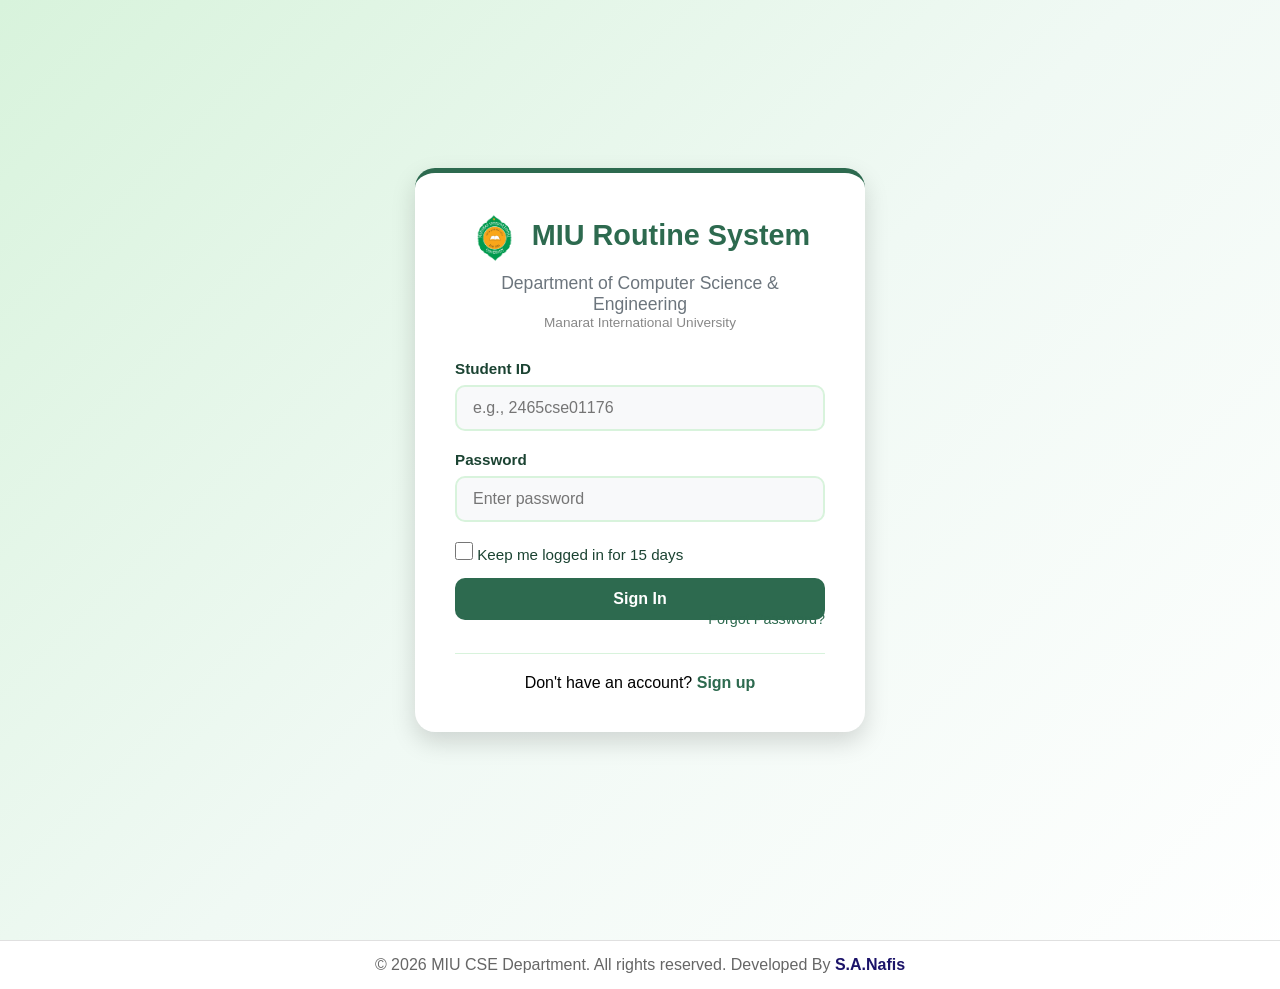
==== dashboard.html @ ca13062a "updating" ====
<!DOCTYPE html>
<html lang="en">
<head>
    <meta charset="UTF-8">
    <meta name="viewport" content="width=device-width, initial-scale=1.0">
    <title>Dashboard - MIU Routine System</title>
    <link rel="icon" type="image/png" href="images/manarat.png">
    <link rel="stylesheet" href="css/style.css">
</head>
<body>
    <nav class="navbar">
        <div class="nav-container">
            <div class="nav-brand">
                <img src="images/manarat.png" alt="Manarat" class="section-icon-sm"> 
                MIU CSE Routine System
            </div>
            <div class="nav-user">
                <span id="userInfo">Loading...</span>
                <button onclick="logout()" class="btn btn-outline">Sign Out</button>
            </div>
        </div>
    </nav>

    <div class="dashboard-container">
        <div class="search-section">
            <div class="date-navigator">
                <button onclick="changeDay(-1)" class="btn btn-outline">◀ Yesterday</button>
                <h2 id="currentDay">Today</h2>
                <button onclick="changeDay(1)" class="btn btn-outline">Tomorrow ▶</button>
            </div>
            
            <div class="filter-section">
                <h3 style="margin-bottom:15px;color:#2d6a4f;">🔍 Filter Class Schedule</h3>
                <div class="search-boxes">
                    <div class="search-box">
                        <label>Select Batch</label>
                        <select id="searchBatch" onchange="onFilterChange()">
                            <option value="">My Batch</option>
                        </select>
                    </div>
                    <div class="search-box">
                        <label>Select Room</label>
                        <select id="searchRoom" onchange="onFilterChange()">
                            <option value="">All Rooms</option>
                        </select>
                    </div>
                    <div class="search-box">
                        <label>Select Teacher</label>
                        <select id="searchTeacher" onchange="onFilterChange()">
                            <option value="">All Teachers</option>
                        </select>
                    </div>
                    <button onclick="resetFilter()" class="btn btn-outline">↺ Reset Filters</button>
                </div>
            </div>
        </div>

        <div class="routine-display">
            <div class="routine-header">
                <h3>📚 Class Schedule - <span id="displayDay"></span></h3>
                <span id="batchInfo">Your Batch</span>
            </div>
            <div id="routineTable" class="routine-table">
                <div class="loading">
                    <div class="spinner"></div>
                    <p>Loading routine data...</p>
                </div>
            </div>
        </div>
    </div>

    <footer class="footer">
        <p>&copy; 2026 MIU CSE Department. All rights reserved. Developed By <a href="https://nafissiddiky2.github.io/Portfolio/">S.A.Nafis</a></p>
    </footer>

    <script>
        const SHEET_CSV_URL = 'https://docs.google.com/spreadsheets/d/1pH0ZzPfwNNvvFpDR8N7eDtqeXKd1KcDKNRz4ca42T9U/export?format=csv&gid=350123385';
        
        const teacherNames = {
            'DMR': 'Prof. Dr. Mizanur Rahman', 'DRA': 'Prof. Dr. Ramit Azad',
            'MRI': 'Mohammad Rafiqul Islam', 'TA': 'Tanvir Ahmed',
            'ZH': 'Zahurul Haque', 'SSM': 'Shreshtha Sayantika Maitra',
            'JF': 'Jannatul Ferdaous', 'NET': 'Noor Easrib Tiba',
            'SA': 'Soaib Abdullah', 'HR': 'Hasibul Rupok',
            'MH': 'Maoyejatun Hasana', 'MMU': 'Mohammad Monzu Uddin',
            'DAKA': 'Dr. Mohammad Abul Kalam Azad', 'DSS': 'Dr. Sabiha Sultana',
            'MT': 'Md. Toha', 'AAA': 'Ahmad Abdullah Arman',
            'BT': 'Bushra Tasnim', 'DMMS': 'Dr. Mohammad Mohiuddin Sarker',
            'SH': 'Md Shakil Hossain', 'ZI': 'Md. Zahidul Islam',
            'MMM': 'Mohammed Mohaimen', 'JH': 'Jayed Hasan Rakib',
            'MAS': 'MD. Adam Shafiullah', 'TK': 'Tahsin Kabir',
            'DHR': 'Dr. Hafizur Rahman', 'MAI': 'Muhammad Asadul Islam',
            'LJ': 'Ms. Liza Jourder'
        };

        let currentDate = new Date();
        let currentBatch = '';
        let allRoutines = [];
        const days = ['Sunday', 'Monday', 'Tuesday', 'Wednesday', 'Thursday', 'Friday', 'Saturday'];

        function checkAuth() {
            const user = localStorage.getItem('miu_user');
            if (!user) {
                window.location.href = 'login.html';
                return null;
            }
            return JSON.parse(user);
        }

        // Simple time format: adds AM or PM based on start hour
        function formatTime(timeStr) {
    // Split "9:00-10:00" into parts
    const parts = timeStr.split('-');
    
    // Get the start hour from the first part
    const startPart = parts[0].trim();
    const startHour = parseInt(startPart.split(':')[0]);
    
    // Simple rule: 9,10,11 = AM | 12,1,2,3,4 = PM
    const ampm = (startHour >= 9 && startHour <= 11) ? 'AM' : 'PM';
    
    return timeStr + ' ' + ampm;
}

        function parseCSV(csv) {
            const lines = csv.split('\n');
            const routines = [];
            const dayMap = {
                'sat': 'Saturday', 'sun': 'Sunday', 'mon': 'Monday',
                'tue': 'Tuesday', 'wed': 'Wednesday', 'thu': 'Thursday', 'fri': 'Friday'
            };
            const timeSlots = [];
            let currentDay = '';

            for (let i = 0; i < lines.length; i++) {
                const line = lines[i].trim();
                if (!line) continue;
                
                const cells = [];
                let current = '', inQuotes = false;
                for (let j = 0; j < line.length; j++) {
                    if (line[j] === '"') inQuotes = !inQuotes;
                    else if (line[j] === ',' && !inQuotes) { cells.push(current.trim()); current = ''; }
                    else current += line[j];
                }
                cells.push(current.trim());
                
                const first = cells[0].toLowerCase().trim();
                if (first === 'abbreviation') break;
                if (first.startsWith('..........') || first.includes('jannatul')) break;
                
                if (cells[0] === 'Day' && cells[1] === 'Room') {
                    for (let k = 2; k < cells.length; k++) {
                        if (cells[k] && cells[k].includes(':')) timeSlots.push(cells[k]);
                    }
                    continue;
                }
                
                if (first.includes('manarat') || first.includes('class routine') || first.includes('updated on')) continue;
                if (dayMap[first]) { currentDay = dayMap[first]; continue; }
                
                if (currentDay && cells.length >= 3 && cells[1] && timeSlots.length > 0) {
                    const room = cells[1];
                    for (let j = 2; j < cells.length && j-2 < timeSlots.length; j++) {
                        const data = cells[j]?.trim();
                        if (!data || data === '') continue;
                        
                        let clean = data.replace(/^\(/, '').replace(/\)$/, '');
                        const parts = clean.split('/');
                        if (parts.length < 2) continue;
                        
                        let batchPart = parts[0].trim();
                        let course = parts[1]?.trim() || '';
                        let teacher = parts[2]?.trim() || '';
                        
                        if (parts.length === 4) {
                            course = parts[1] + '/' + parts[2];
                            teacher = parts[3]?.trim() || '';
                        }
                        
                        const tokens = batchPart.split('+').map(t => t.trim());
                        for (const token of tokens) {
                            const match = token.match(/^(\d+)(\([FM]\))?/);
                            if (match) {
                                routines.push({
                                    day: currentDay, 
                                    time: timeSlots[j-2],
                                    batch: match[1], 
                                    batchDisplay: match[1] + (match[2] || ''),
                                    section: match[2] || '', 
                                    course, 
                                    room, 
                                    teacher
                                });
                            }
                        }
                    }
                }
            }
            return routines;
        }

        async function fetchRoutineData() {
            try {
                const response = await fetch(SHEET_CSV_URL);
                const csv = await response.text();
                allRoutines = parseCSV(csv);
                console.log('Loaded', allRoutines.length, 'routines');
                populateDropdowns();
                loadRoutine();
            } catch (err) {
                console.error('Error fetching data:', err);
            }
        }

        function populateDropdowns() {
            const batches = [...new Set(allRoutines.map(r => r.batchDisplay))].sort();
            const rooms = [...new Set(allRoutines.map(r => r.room))].filter(Boolean).sort();
            const teachers = [...new Set(allRoutines.map(r => r.teacher))].filter(Boolean).sort();
            
            const batchSelect = document.getElementById('searchBatch');
            batches.forEach(b => batchSelect.innerHTML += `<option value="${b}"> Batch ${b}</option>`);
            
            const roomSelect = document.getElementById('searchRoom');
            rooms.forEach(r => roomSelect.innerHTML += `<option value="${r}"> ${r}</option>`);
            
            const teacherSelect = document.getElementById('searchTeacher');
            teachers.forEach(t => {
                teacherSelect.innerHTML += `<option value="${t}"> ${t} - ${teacherNames[t] || t}</option>`;
            });
        }

        function onFilterChange() {
            const b = document.getElementById('searchBatch').value;
            const r = document.getElementById('searchRoom').value;
            const t = document.getElementById('searchTeacher').value;
            if (b) { document.getElementById('searchRoom').value = ''; document.getElementById('searchTeacher').value = ''; }
            if (r) { document.getElementById('searchBatch').value = ''; document.getElementById('searchTeacher').value = ''; }
            if (t) { document.getElementById('searchBatch').value = ''; document.getElementById('searchRoom').value = ''; }
            loadRoutine();
        }

        function loadRoutine() {
            const day = days[currentDate.getDay()];
            const selectedBatch = document.getElementById('searchBatch').value;
            const selectedRoom = document.getElementById('searchRoom').value;
            const selectedTeacher = document.getElementById('searchTeacher').value;
            
            const batchInfo = document.getElementById('batchInfo');
            if (selectedTeacher) {
                batchInfo.textContent = '👨‍🏫 Teacher: ' + selectedTeacher;
            } else if (selectedRoom) {
                batchInfo.textContent = '🏫 Room: ' + selectedRoom;
            } else if (selectedBatch) {
                batchInfo.textContent = '📚 Batch: ' + selectedBatch;
            } else {
                batchInfo.textContent = '📚 Your Batch: ' + currentBatch;
            }
            
            let data = allRoutines.filter(r => r.day === day);
            
            if (selectedBatch) data = data.filter(r => r.batchDisplay === selectedBatch);
            else if (selectedRoom) data = data.filter(r => r.room === selectedRoom);
            else if (selectedTeacher) data = data.filter(r => r.teacher === selectedTeacher);
            else data = data.filter(r => String(r.batch) === String(currentBatch));
            
            displayRoutine(data, day);
        }

        function displayRoutine(routines, day) {
            const table = document.getElementById('routineTable');
            if (!routines.length) {
                table.innerHTML = `<div class="no-data"><p style="font-size:3em;">📚</p><p><strong>No classes for ${day}</strong></p></div>`;
                return;
            }
            
            const grouped = {};
            routines.forEach(r => {
                if (!grouped[r.time]) grouped[r.time] = [];
                grouped[r.time].push(r);
            });
            
            let html = '<table><thead><tr><th>⏰ Time</th><th>📖 Course</th><th>👥 Batch</th><th>🏫 Room</th><th>👨‍🏫 Teacher</th></tr></thead><tbody>';
            
            Object.keys(grouped).sort().forEach(time => {
                const displayTime = formatTime(time);
                grouped[time].forEach((r, i) => {
                    html += `<tr>${i === 0 ? `<td rowspan="${grouped[time].length}" class="time-cell">${displayTime}</td>` : ''}
                        <td><strong>${r.course}</strong></td>
                        <td><span class="batch-badge">Batch ${r.batchDisplay}</span></td>
                        <td>${r.room ? `<span class="room-badge">${r.room}</span>` : 'TBA'}</td>
                        <td>${r.teacher ? `<span class="teacher-badge">${r.teacher}</span>` : 'TBA'}</td></tr>`;
                });
            });
            
            html += '</tbody></table>';
            table.innerHTML = html;
        }

        function changeDay(offset) {
            currentDate.setDate(currentDate.getDate() + offset);
            updateDateDisplay();
            loadRoutine();
        }

        function resetFilter() {
            document.getElementById('searchBatch').value = '';
            document.getElementById('searchRoom').value = '';
            document.getElementById('searchTeacher').value = '';
            currentDate = new Date();
            updateDateDisplay();
            loadRoutine();
        }

        function updateDateDisplay() {
            document.getElementById('currentDay').textContent = currentDate.toLocaleDateString('en-US', { weekday: 'long', year: 'numeric', month: 'long', day: 'numeric' });
            document.getElementById('displayDay').textContent = days[currentDate.getDay()];
        }

        function logout() {
            localStorage.removeItem('miu_user');
            window.location.href = 'login.html';
        }

        // Init
        const user = checkAuth();
        if (user) {
            currentBatch = user.batch;
            document.getElementById('userInfo').textContent = '🎓 Batch: ' + currentBatch + ' | ID: ' + user.student_id;
            document.getElementById('batchInfo').textContent = '📚 Your Batch: ' + currentBatch;
            updateDateDisplay();
            fetchRoutineData();
        }
    </script>
</body>
</html>
---- css/style.css ----
:root {
    --primary-green: #2d6a4f;
    --light-green: #52b788;
    --pale-green: #d8f3dc;
    --yellow: #ffd166;
    --light-yellow: #fff3cd;
    --white: #ffffff;
    --dark: #1b4332;
    --gray: #6c757d;
    --light-gray: #f8f9fa;
    --danger: #dc3545;
    --shadow: 0 4px 6px rgba(0, 0, 0, 0.1);
    --shadow-lg: 0 10px 25px rgba(0, 0, 0, 0.15);
}

* {
    margin: 0;
    padding: 0;
    box-sizing: border-box;
}

body {
    font-family: 'Segoe UI', Tahoma, Geneva, Verdana, sans-serif;
    background: linear-gradient(135deg, var(--pale-green) 0%, #f0f9f4 50%, var(--white) 100%);
    min-height: 100vh;
}

.container {
    display: flex;
    justify-content: center;
    align-items: center;
    min-height: 100vh;
    padding: 20px;
}

.auth-card {
    background: var(--white);
    border-radius: 20px;
    padding: 40px;
    width: 100%;
    max-width: 450px;
    box-shadow: var(--shadow-lg);
    border-top: 5px solid var(--primary-green);
    animation: slideUp 0.5s ease;
}

@keyframes slideUp {
    from { opacity: 0; transform: translateY(30px); }
    to { opacity: 1; transform: translateY(0); }
}

.logo {
    text-align: center;
    margin-bottom: 30px;
}

.logo h1 {
    color: var(--primary-green);
    font-size: 2em;
    margin-bottom: 5px;
}

.logo p {
    color: var(--gray);
    font-size: 1.1em;
}

.form-group {
    margin-bottom: 20px;
}

.form-group label {
    display: block;
    margin-bottom: 8px;
    color: var(--dark);
    font-weight: 600;
    font-size: 0.95em;
}

.form-group input[type="text"],
.form-group input[type="email"],
.form-group input[type="tel"],
.form-group input[type="password"] {
    width: 100%;
    padding: 12px 16px;
    border: 2px solid var(--pale-green);
    border-radius: 10px;
    font-size: 1em;
    transition: all 0.3s ease;
    background: var(--light-gray);
}

.form-group input:focus {
    outline: none;
    border-color: var(--primary-green);
    background: var(--white);
    box-shadow: 0 0 0 3px rgba(45, 106, 79, 0.1);
}

.checkbox-group { margin: 15px 0; }

.checkbox-label {
    display: flex;
    align-items: center;
    gap: 10px;
    cursor: pointer;
    font-weight: normal !important;
    color: var(--dark);
}

.checkbox-label input[type="checkbox"] {
    width: 18px;
    height: 18px;
    accent-color: var(--primary-green);
}

.btn {
    padding: 12px 24px;
    border: none;
    border-radius: 10px;
    font-size: 1em;
    font-weight: 600;
    cursor: pointer;
    transition: all 0.3s ease;
    display: inline-flex;
    align-items: center;
    justify-content: center;
    gap: 8px;
}

.btn-primary {
    background: var(--primary-green);
    color: var(--white);
    width: 100%;
}

.btn-primary:hover {
    background: var(--dark);
    transform: translateY(-2px);
    box-shadow: var(--shadow);
}

.btn-outline {
    background: transparent;
    color: var(--primary-green);
    border: 2px solid var(--primary-green);
}

.btn-outline:hover {
    background: var(--primary-green);
    color: var(--white);
}

.btn-small {
    padding: 6px 12px;
    border: none;
    border-radius: 5px;
    font-size: 0.85em;
    cursor: pointer;
    background: var(--primary-green);
    color: white;
}

.btn-outline-small {
    background: transparent;
    color: var(--primary-green);
    border: 1px solid var(--primary-green);
}

.auth-footer {
    text-align: center;
    margin-top: 25px;
    padding-top: 20px;
    border-top: 1px solid var(--pale-green);
}

.auth-footer a {
    color: var(--primary-green);
    text-decoration: none;
    font-weight: 600;
}

.error-message {
    background: #f8d7da;
    color: #721c24;
    padding: 12px;
    border-radius: 8px;
    margin-top: 15px;
    display: none;
    border-left: 4px solid var(--danger);
}

.error-message.show { display: block; }

/* Navigation */
.navbar {
    background: var(--white);
    box-shadow: var(--shadow);
    padding: 15px 0;
    position: sticky;
    top: 0;
    z-index: 1000;
}

.nav-container {
    max-width: 1400px;
    margin: 0 auto;
    padding: 0 20px;
    display: flex;
    justify-content: space-between;
    align-items: center;
}

.nav-brand {
    display: flex;
    align-items: center;
    gap: 10px;
    font-size: 1.3em;
    font-weight: 700;
    color: #2d6a4f;
}

.nav-brand img {
    width: 35px;
    height: 35px;
    object-fit: contain;
}

.nav-user {
    display: flex;
    align-items: center;
    gap: 20px;
}

.nav-user span {
    color: var(--dark);
    font-weight: 500;
    background: var(--light-yellow);
    padding: 8px 16px;
    border-radius: 20px;
}

/* Dashboard */
.dashboard-container {
    max-width: 1400px;
    margin: 30px auto;
    padding: 0 20px;
}

.search-section {
    background: var(--white);
    border-radius: 20px;
    padding: 30px;
    margin-bottom: 30px;
    box-shadow: var(--shadow);
    border-left: 5px solid var(--yellow);
}

.date-navigator {
    display: flex;
    align-items: center;
    justify-content: center;
    gap: 30px;
    margin-bottom: 30px;
    flex-wrap: wrap;
}

.date-navigator h2 {
    color: var(--dark);
    font-size: 1.8em;
    min-width: 300px;
    text-align: center;
}

.search-boxes {
    display: grid;
    grid-template-columns: repeat(auto-fit, minmax(220px, 1fr));
    gap: 15px;
    align-items: start;
}

.search-box label {
    color: var(--dark);
    font-weight: 600;
    margin-bottom: 8px;
    font-size: 0.9em;
    display: block;
}

/* Multi-Select Dropdown */
.multi-select-container {
    position: relative;
}

.multi-select-display {
    padding: 10px 15px;
    border: 2px solid var(--pale-green);
    border-radius: 8px;
    background: white;
    cursor: pointer;
    display: flex;
    justify-content: space-between;
    align-items: center;
    min-height: 42px;
    transition: all 0.3s ease;
}

.multi-select-display:hover {
    border-color: var(--light-green);
}

.multi-select-display .arrow {
    font-size: 0.8em;
    color: var(--gray);
}

.multi-select-dropdown {
    display: none;
    position: absolute;
    top: 100%;
    left: 0;
    right: 0;
    background: white;
    border: 2px solid var(--pale-green);
    border-radius: 8px;
    margin-top: 5px;
    z-index: 999;
    box-shadow: var(--shadow-lg);
    max-height: 300px;
    overflow: hidden;
}

.multi-select-dropdown.show {
    display: block;
}

.dropdown-search {
    width: 100%;
    padding: 10px;
    border: none;
    border-bottom: 2px solid var(--pale-green);
    font-size: 0.9em;
    outline: none;
}

.dropdown-options {
    max-height: 200px;
    overflow-y: auto;
    padding: 5px 0;
}

.dropdown-option {
    display: flex;
    align-items: center;
    gap: 10px;
    padding: 8px 15px;
    cursor: pointer;
    transition: background 0.2s;
}

.dropdown-option:hover {
    background: var(--pale-green);
}

.dropdown-option input[type="checkbox"] {
    width: 16px;
    height: 16px;
    accent-color: var(--primary-green);
}

.dropdown-option span {
    font-size: 0.9em;
    color: var(--dark);
}

.dropdown-actions {
    display: flex;
    gap: 5px;
    padding: 10px;
    border-top: 1px solid var(--pale-green);
    background: var(--light-gray);
}

/* Routine Display */
.routine-display {
    background: var(--white);
    border-radius: 20px;
    padding: 30px;
    box-shadow: var(--shadow);
}

.routine-header {
    display: flex;
    justify-content: space-between;
    align-items: center;
    margin-bottom: 25px;
    padding-bottom: 15px;
    border-bottom: 3px solid var(--light-green);
    flex-wrap: wrap;
    gap: 15px;
}

.routine-header h3 {
    color: var(--primary-green);
    font-size: 1.5em;
}

#batchInfo {
    background: var(--light-yellow);
    color: var(--dark);
    padding: 8px 16px;
    border-radius: 20px;
    font-weight: 600;
    border: 2px solid var(--yellow);
}

.routine-table { overflow-x: auto; }

.routine-table table {
    width: 100%;
    border-collapse: collapse;
}

.routine-table th {
    background: var(--primary-green);
    color: var(--white);
    padding: 15px;
    text-align: left;
    font-weight: 600;
}

.routine-table td {
    padding: 12px 15px;
    border-bottom: 1px solid var(--pale-green);
}

.routine-table tr:hover { background: var(--light-yellow); }
.routine-table tr:nth-child(even) { background: var(--light-gray); }
.routine-table tr:nth-child(even):hover { background: var(--light-yellow); }

.time-cell {
    font-weight: 600;
    background: var(--pale-green) !important;
    color: var(--primary-green);
}

.no-data {
    text-align: center;
    padding: 50px;
    color: var(--gray);
    font-size: 1.2em;
}

.loading {
    text-align: center;
    padding: 50px;
    color: var(--gray);
}

.spinner {
    border: 4px solid var(--pale-green);
    border-top: 4px solid var(--primary-green);
    border-radius: 50%;
    width: 40px;
    height: 40px;
    animation: spin 1s linear infinite;
    margin: 0 auto 15px;
}

@keyframes spin {
    0% { transform: rotate(0deg); }
    100% { transform: rotate(360deg); }
}

.batch-badge {
    display: inline-block;
    background: var(--primary-green);
    color: var(--white);
    padding: 4px 12px;
    border-radius: 15px;
    font-size: 0.85em;
    font-weight: 600;
}

.room-badge {
    display: inline-block;
    background: var(--yellow);
    color: var(--dark);
    padding: 4px 12px;
    border-radius: 15px;
    font-size: 0.85em;
    font-weight: 600;
}

.teacher-badge {
    display: inline-block;
    background: var(--light-green);
    color: var(--white);
    padding: 4px 12px;
    border-radius: 15px;
    font-size: 0.85em;
    font-weight: 600;
}

/* Responsive */
@media (max-width: 768px) {
    .auth-card { padding: 25px; }
    .search-boxes { grid-template-columns: 1fr; }
    .date-navigator { flex-direction: column; gap: 15px; }
    .date-navigator h2 { min-width: auto; font-size: 1.4em; }
    .nav-container { flex-direction: column; gap: 10px; }
    .nav-user { flex-direction: column; }
    .routine-header { flex-direction: column; text-align: center; }
    .routine-table { font-size: 0.9em; }
}

/* Simple Select Dropdown Styles */
select {
    width: 100%;
    padding: 12px 16px;
    border: 2px solid #d8f3dc;
    border-radius: 10px;
    font-size: 1em;
    background: #ffffff;
    color: #1b4332;
    cursor: pointer;
    transition: all 0.3s ease;
    appearance: none;
    -webkit-appearance: none;
    -moz-appearance: none;
    background-image: url("data:image/svg+xml;charset=UTF-8,%3csvg xmlns='http://www.w3.org/2000/svg' viewBox='0 0 24 24' fill='none' stroke='%232d6a4f' stroke-width='2' stroke-linecap='round' stroke-linejoin='round'%3e%3cpolyline points='6 9 12 15 18 9'%3e%3c/polyline%3e%3c/svg%3e");
    background-repeat: no-repeat;
    background-position: right 12px center;
    background-size: 16px;
    padding-right: 40px;
}

select:focus {
    outline: none;
    border-color: #ffd166;
    box-shadow: 0 0 0 3px rgba(255, 209, 102, 0.2);
}

select:hover {
    border-color: #52b788;
}

select option {
    padding: 10px;
    background: white;
    color: #1b4332;
}

.time-cell {
    font-weight: 600;
    background: #d8f3dc !important;
    color: #2d6a4f;
    text-align: center;
}


/* Simple Footer */
.footer {
    background: #ffffff;
    text-align: center;
    padding: 15px 20px;
    margin-top: 40px;
    border-top: 1px solid #e0e0e0;
}

.footer p {
    margin: 0;
    font-size: 1.00em;
    color: #666666;
}

.footer a,
.footer a:link,
.footer a:visited {
    color: #1b1369;
    text-decoration: none;
    font-weight: 600;
}

.footer a:hover {
    color: #52b788;
    text-decoration: underline;
}
/* Default section icon */
.section-icon {
    width: 40px;
    height: 40px;
    object-fit: contain;
    flex-shrink: 0;
}

/* Icon sizes */
.section-icon-sm { width: 30px; height: 30px; object-fit: contain; flex-shrink: 0; }
.section-icon-md { width: 40px; height: 40px; object-fit: contain; flex-shrink: 0; }
.section-icon-lg { width: 50px; height: 50px; object-fit: contain; flex-shrink: 0; }

/* Optional: Add hover effect */
.section-icon:hover {
    transform: scale(1.1);
    transition: transform 0.3s ease;
}

/* Navbar icon */
.nav-icon {
    width: 35px;
    height: 35px;
    object-fit: contain;
    vertical-align: middle;
    margin-right: 8px;
}

/* Favicon for browser tab */
link[rel="icon"] {
    /* This is handled in HTML */
}

/* Navbar brand alignment */
.nav-brand {
    display: flex;
    align-items: center;
    gap: 10px;
    font-size: 1.3em;
    font-weight: 700;
    color: #2d6a4f;
}

.nav-brand img {
    width: 35px;
    height: 35px;
    object-fit: contain;
}

.nav-brand img {
    width: 35px;
    height: 35px;
    object-fit: contain;
    vertical-align: middle;
}

/* Auth page logo */
.auth-logo {
    display: flex;
    align-items: center;
    justify-content: center;
    gap: 12px;
    margin-bottom: 10px;
}

.auth-logo img {
    width: 50px;
    height: 50px;
    object-fit: contain;
}

/* Fix for logo in h1 */
.logo h1 {
    display: flex;
    align-items: center;
    justify-content: center;
    gap: 10px;
    font-size: 1.8em;
}

.logo h1 img {
    width: 45px;
    height: 45px;
    object-fit: contain;
    vertical-align: middle;
}
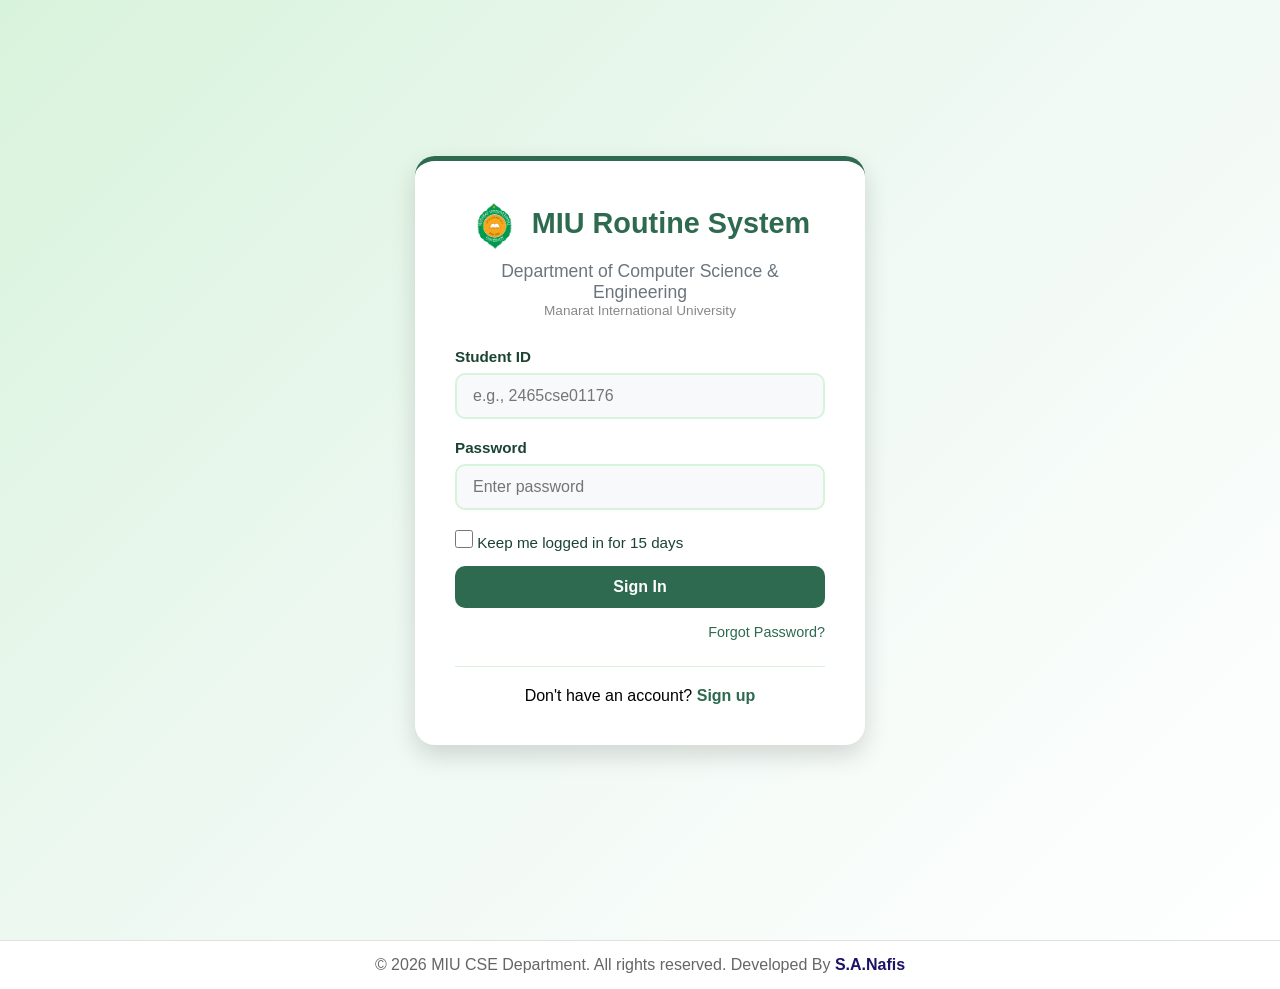
==== commit 511ae1e4: "fixing the AAA" ====
--- a/dashboard.html
+++ b/dashboard.html
@@ -10,14 +10,8 @@
 <body>
     <nav class="navbar">
         <div class="nav-container">
-            <div class="nav-brand">
-                <img src="images/manarat.png" alt="Manarat" class="section-icon-sm"> 
-                MIU CSE Routine System
-            </div>
-            <div class="nav-user">
-                <span id="userInfo">Loading...</span>
-                <button onclick="logout()" class="btn btn-outline">Sign Out</button>
-            </div>
+            <div class="nav-brand"><img src="images/manarat.png" alt="Manarat" class="section-icon-sm"> MIU CSE Routine System</div>
+            <div class="nav-user"><span id="userInfo">Loading...</span><button onclick="logout()" class="btn btn-outline">Sign Out</button></div>
         </div>
     </nav>
 
@@ -28,171 +22,70 @@
                 <h2 id="currentDay">Today</h2>
                 <button onclick="changeDay(1)" class="btn btn-outline">Tomorrow ▶</button>
             </div>
-            
             <div class="filter-section">
                 <h3 style="margin-bottom:15px;color:#2d6a4f;">🔍 Filter Class Schedule</h3>
                 <div class="search-boxes">
-                    <div class="search-box">
-                        <label>Select Batch</label>
-                        <select id="searchBatch" onchange="onFilterChange()">
-                            <option value="">My Batch</option>
-                        </select>
-                    </div>
-                    <div class="search-box">
-                        <label>Select Room</label>
-                        <select id="searchRoom" onchange="onFilterChange()">
-                            <option value="">All Rooms</option>
-                        </select>
-                    </div>
-                    <div class="search-box">
-                        <label>Select Teacher</label>
-                        <select id="searchTeacher" onchange="onFilterChange()">
-                            <option value="">All Teachers</option>
-                        </select>
-                    </div>
+                    <div class="search-box"><label>Select Batch</label><select id="searchBatch" onchange="onFilterChange()"><option value="">My Batch</option></select></div>
+                    <div class="search-box"><label>Select Room</label><select id="searchRoom" onchange="onFilterChange()"><option value="">All Rooms</option></select></div>
+                    <div class="search-box"><label>Select Teacher</label><select id="searchTeacher" onchange="onFilterChange()"><option value="">All Teachers</option></select></div>
                     <button onclick="resetFilter()" class="btn btn-outline">↺ Reset Filters</button>
                 </div>
             </div>
         </div>
 
         <div class="routine-display">
-            <div class="routine-header">
-                <h3>📚 Class Schedule - <span id="displayDay"></span></h3>
-                <span id="batchInfo">Your Batch</span>
-            </div>
-            <div id="routineTable" class="routine-table">
-                <div class="loading">
-                    <div class="spinner"></div>
-                    <p>Loading routine data...</p>
-                </div>
-            </div>
+            <div class="routine-header"><h3>📚 Class Schedule - <span id="displayDay"></span></h3><span id="batchInfo">Your Batch</span></div>
+            <div id="routineTable" class="routine-table"><div class="loading"><div class="spinner"></div><p>Loading...</p></div></div>
         </div>
     </div>
 
-    <footer class="footer">
-        <p>&copy; 2026 MIU CSE Department. All rights reserved. Developed By <a href="https://nafissiddiky2.github.io/Portfolio/">S.A.Nafis</a></p>
-    </footer>
+    <footer class="footer"><p>&copy; 2026 MIU CSE Department. All rights reserved. Developed By <a href="https://nafissiddiky2.github.io/Portfolio/">S.A.Nafis</a></p></footer>
 
     <script>
-        const SHEET_CSV_URL = 'https://docs.google.com/spreadsheets/d/1pH0ZzPfwNNvvFpDR8N7eDtqeXKd1KcDKNRz4ca42T9U/export?format=csv&gid=350123385';
-        
-        const teacherNames = {
-            'DMR': 'Prof. Dr. Mizanur Rahman', 'DRA': 'Prof. Dr. Ramit Azad',
-            'MRI': 'Mohammad Rafiqul Islam', 'TA': 'Tanvir Ahmed',
-            'ZH': 'Zahurul Haque', 'SSM': 'Shreshtha Sayantika Maitra',
-            'JF': 'Jannatul Ferdaous', 'NET': 'Noor Easrib Tiba',
-            'SA': 'Soaib Abdullah', 'HR': 'Hasibul Rupok',
-            'MH': 'Maoyejatun Hasana', 'MMU': 'Mohammad Monzu Uddin',
-            'DAKA': 'Dr. Mohammad Abul Kalam Azad', 'DSS': 'Dr. Sabiha Sultana',
-            'MT': 'Md. Toha', 'AAA': 'Ahmad Abdullah Arman',
-            'BT': 'Bushra Tasnim', 'DMMS': 'Dr. Mohammad Mohiuddin Sarker',
-            'SH': 'Md Shakil Hossain', 'ZI': 'Md. Zahidul Islam',
-            'MMM': 'Mohammed Mohaimen', 'JH': 'Jayed Hasan Rakib',
-            'MAS': 'MD. Adam Shafiullah', 'TK': 'Tahsin Kabir',
-            'DHR': 'Dr. Hafizur Rahman', 'MAI': 'Muhammad Asadul Islam',
-            'LJ': 'Ms. Liza Jourder'
-        };
+        const SHEET_CSV_URL='https://docs.google.com/spreadsheets/d/1pH0ZzPfwNNvvFpDR8N7eDtqeXKd1KcDKNRz4ca42T9U/export?format=csv&gid=350123385';
+        const teacherNames={DMR:'Prof. Dr. Mizanur Rahman',DRA:'Prof. Dr. Ramit Azad',MRI:'Mohammad Rafiqul Islam',TA:'Tanvir Ahmed',ZH:'Zahurul Haque',SSM:'Shreshtha Sayantika Maitra',JF:'Jannatul Ferdaous',NET:'Noor Easrib Tiba',SA:'Soaib Abdullah',HR:'Hasibul Rupok',MH:'Maoyejatun Hasana',MMU:'Mohammad Monzu Uddin',DAKA:'Dr. Mohammad Abul Kalam Azad',DSS:'Dr. Sabiha Sultana',MT:'Md. Toha',AAA:'Ahmad Abdullah Arman',BT:'Bushra Tasnim',DMMS:'Dr. Mohammad Mohiuddin Sarker',SH:'Md Shakil Hossain',ZI:'Md. Zahidul Islam',MMM:'Mohammed Mohaimen',JH:'Jayed Hasan Rakib',MAS:'MD. Adam Shafiullah',TK:'Tahsin Kabir',DHR:'Dr. Hafizur Rahman',MAI:'Muhammad Asadul Islam',LJ:'Ms. Liza Jourder'};
+        let currentDate=new Date(),currentBatch='',allRoutines=[];
+        const days=['Sunday','Monday','Tuesday','Wednesday','Thursday','Friday','Saturday'];
 
-        let currentDate = new Date();
-        let currentBatch = '';
-        let allRoutines = [];
-        const days = ['Sunday', 'Monday', 'Tuesday', 'Wednesday', 'Thursday', 'Friday', 'Saturday'];
+        function formatTime(t){const h=parseInt(t.split(':')[0]);return t+' '+(h>=9&&h<=11?'AM':'PM');}
 
-        function checkAuth() {
-            const user = localStorage.getItem('miu_user');
-            if (!user) {
-                window.location.href = 'login.html';
-                return null;
-            }
-            return JSON.parse(user);
-        }
-
-        // Simple time format: adds AM or PM based on start hour
-        function formatTime(timeStr) {
-    // Split "9:00-10:00" into parts
-    const parts = timeStr.split('-');
-    
-    // Get the start hour from the first part
-    const startPart = parts[0].trim();
-    const startHour = parseInt(startPart.split(':')[0]);
-    
-    // Simple rule: 9,10,11 = AM | 12,1,2,3,4 = PM
-    const ampm = (startHour >= 9 && startHour <= 11) ? 'AM' : 'PM';
-    
-    return timeStr + ' ' + ampm;
-}
-
-        function parseCSV(csv) {
-            const lines = csv.split('\n');
-            const routines = [];
-            const dayMap = {
-                'sat': 'Saturday', 'sun': 'Sunday', 'mon': 'Monday',
-                'tue': 'Tuesday', 'wed': 'Wednesday', 'thu': 'Thursday', 'fri': 'Friday'
-            };
-            const timeSlots = [];
-            let currentDay = '';
-
-            for (let i = 0; i < lines.length; i++) {
-                const line = lines[i].trim();
-                if (!line) continue;
-                
-                const cells = [];
-                let current = '', inQuotes = false;
-                for (let j = 0; j < line.length; j++) {
-                    if (line[j] === '"') inQuotes = !inQuotes;
-                    else if (line[j] === ',' && !inQuotes) { cells.push(current.trim()); current = ''; }
-                    else current += line[j];
-                }
-                cells.push(current.trim());
-                
-                const first = cells[0].toLowerCase().trim();
-                if (first === 'abbreviation') break;
-                if (first.startsWith('..........') || first.includes('jannatul')) break;
-                
-                if (cells[0] === 'Day' && cells[1] === 'Room') {
-                    for (let k = 2; k < cells.length; k++) {
-                        if (cells[k] && cells[k].includes(':')) timeSlots.push(cells[k]);
-                    }
-                    continue;
-                }
-                
-                if (first.includes('manarat') || first.includes('class routine') || first.includes('updated on')) continue;
-                if (dayMap[first]) { currentDay = dayMap[first]; continue; }
-                
-                if (currentDay && cells.length >= 3 && cells[1] && timeSlots.length > 0) {
-                    const room = cells[1];
-                    for (let j = 2; j < cells.length && j-2 < timeSlots.length; j++) {
-                        const data = cells[j]?.trim();
-                        if (!data || data === '') continue;
-                        
-                        let clean = data.replace(/^\(/, '').replace(/\)$/, '');
-                        const parts = clean.split('/');
-                        if (parts.length < 2) continue;
-                        
-                        let batchPart = parts[0].trim();
-                        let course = parts[1]?.trim() || '';
-                        let teacher = parts[2]?.trim() || '';
-                        
-                        if (parts.length === 4) {
-                            course = parts[1] + '/' + parts[2];
-                            teacher = parts[3]?.trim() || '';
-                        }
-                        
-                        const tokens = batchPart.split('+').map(t => t.trim());
-                        for (const token of tokens) {
-                            const match = token.match(/^(\d+)(\([FM]\))?/);
-                            if (match) {
-                                routines.push({
-                                    day: currentDay, 
-                                    time: timeSlots[j-2],
-                                    batch: match[1], 
-                                    batchDisplay: match[1] + (match[2] || ''),
-                                    section: match[2] || '', 
-                                    course, 
-                                    room, 
-                                    teacher
-                                });
-                            }
+        function parseCSV(csv){
+            const lines=csv.split('\n'),routines=[],dayMap={sat:'Saturday',sun:'Sunday',mon:'Monday',tue:'Tuesday',wed:'Wednesday',thu:'Thursday',fri:'Friday'},timeSlots=[];
+            let currentDay='';
+            for(let i=0;i<lines.length;i++){
+                const line=lines[i].trim();if(!line)continue;
+                const cells=[];let c='',q=false;
+                for(let j=0;j<line.length;j++){if(line[j]==='"')q=!q;else if(line[j]===','&&!q){cells.push(c.trim());c='';}else c+=line[j];}
+                cells.push(c.trim());
+                const first=cells[0].toLowerCase().trim();
+                if(first==='abbreviation')break;
+                if(first.startsWith('..........')||first.includes('jannatul'))break;
+                if(cells[0]==='Day'&&cells[1]==='Room'){for(let k=2;k<cells.length;k++){if(cells[k]&&cells[k].includes(':'))timeSlots.push(cells[k]);}continue;}
+                if(first.includes('manarat')||first.includes('class routine')||first.includes('updated on'))continue;
+                if(dayMap[first]){currentDay=dayMap[first];continue;}
+                if(currentDay&&cells.length>=3&&cells[1]&&timeSlots.length>0){
+                    const room=cells[1];
+                    for(let j=2;j<cells.length&&j-2<timeSlots.length;j++){
+                        const data=cells[j]?.trim();if(!data)continue;
+                        let clean=data;
+                        // Remove outer parentheses
+                        clean=clean.replace(/^\(/,'').replace(/\)$/,'');
+                        // FIX: Insert / between ) and course: "(65+64+63) GED3101" → "(65+64+63)/GED3101"
+                        clean=clean.replace(/\)\s+([A-Z])/g,')/$1');
+                        // Remove all parentheses
+                        clean=clean.replace(/[()]/g,'');
+                        // Split by /
+                        const parts=clean.split('/');
+                        if(parts.length<2)continue;
+                        let batchPart=parts[0].trim(),course='',teacher='';
+                        if(parts.length===2){course=parts[1].trim();}
+                        else if(parts.length===3){course=parts[1].trim();teacher=parts[2].trim();}
+                        else if(parts.length===4){course=parts[1]+'/'+parts[2];teacher=parts[3].trim();}
+                        if(!course)continue;
+                        const tokens=batchPart.split('+').map(t=>t.trim()).filter(Boolean);
+                        for(const token of tokens){
+                            const match=token.match(/^(\d+)(\([FM]\))?/);
+                            if(match)routines.push({day:currentDay,time:timeSlots[j-2],batch:match[1],batchDisplay:match[1]+(match[2]||''),section:match[2]||'',course,room,teacher});
                         }
                     }
                 }
@@ -200,137 +93,44 @@
             return routines;
         }
 
-        async function fetchRoutineData() {
-            try {
-                const response = await fetch(SHEET_CSV_URL);
-                const csv = await response.text();
-                allRoutines = parseCSV(csv);
-                console.log('Loaded', allRoutines.length, 'routines');
-                populateDropdowns();
-                loadRoutine();
-            } catch (err) {
-                console.error('Error fetching data:', err);
-            }
+        async function fetchRoutineData(){
+            try{const r=await fetch(SHEET_CSV_URL),csv=await r.text();allRoutines=parseCSV(csv);console.log('Loaded',allRoutines.length,'routines');populateDropdowns();loadRoutine();}catch(e){console.error(e);}
         }
 
-        function populateDropdowns() {
-            const batches = [...new Set(allRoutines.map(r => r.batchDisplay))].sort();
-            const rooms = [...new Set(allRoutines.map(r => r.room))].filter(Boolean).sort();
-            const teachers = [...new Set(allRoutines.map(r => r.teacher))].filter(Boolean).sort();
-            
-            const batchSelect = document.getElementById('searchBatch');
-            batches.forEach(b => batchSelect.innerHTML += `<option value="${b}"> Batch ${b}</option>`);
-            
-            const roomSelect = document.getElementById('searchRoom');
-            rooms.forEach(r => roomSelect.innerHTML += `<option value="${r}"> ${r}</option>`);
-            
-            const teacherSelect = document.getElementById('searchTeacher');
-            teachers.forEach(t => {
-                teacherSelect.innerHTML += `<option value="${t}"> ${t} - ${teacherNames[t] || t}</option>`;
-            });
+        function populateDropdowns(){
+            const batches=[...new Set(allRoutines.map(r=>r.batchDisplay))].sort(),rooms=[...new Set(allRoutines.map(r=>r.room))].filter(Boolean).sort(),teachers=[...new Set(allRoutines.map(r=>r.teacher))].filter(Boolean).sort();
+            const bs=document.getElementById('searchBatch');batches.forEach(b=>bs.innerHTML+=`<option value="${b}"> Batch ${b}</option>`);
+            const rs=document.getElementById('searchRoom');rooms.forEach(r=>rs.innerHTML+=`<option value="${r}"> ${r}</option>`);
+            const ts=document.getElementById('searchTeacher');teachers.forEach(t=>ts.innerHTML+=`<option value="${t}"> ${t} - ${teacherNames[t]||t}</option>`);
         }
 
-        function onFilterChange() {
-            const b = document.getElementById('searchBatch').value;
-            const r = document.getElementById('searchRoom').value;
-            const t = document.getElementById('searchTeacher').value;
-            if (b) { document.getElementById('searchRoom').value = ''; document.getElementById('searchTeacher').value = ''; }
-            if (r) { document.getElementById('searchBatch').value = ''; document.getElementById('searchTeacher').value = ''; }
-            if (t) { document.getElementById('searchBatch').value = ''; document.getElementById('searchRoom').value = ''; }
-            loadRoutine();
+        function onFilterChange(){const b=document.getElementById('searchBatch').value,r=document.getElementById('searchRoom').value,t=document.getElementById('searchTeacher').value;if(b){document.getElementById('searchRoom').value='';document.getElementById('searchTeacher').value='';}if(r){document.getElementById('searchBatch').value='';document.getElementById('searchTeacher').value='';}if(t){document.getElementById('searchBatch').value='';document.getElementById('searchRoom').value='';}loadRoutine();}
+
+        function loadRoutine(){
+            const day=days[currentDate.getDay()],sb=document.getElementById('searchBatch').value,sr=document.getElementById('searchRoom').value,st=document.getElementById('searchTeacher').value;
+            const bi=document.getElementById('batchInfo');if(st)bi.textContent='👨‍🏫 Teacher: '+st;else if(sr)bi.textContent='🏫 Room: '+sr;else if(sb)bi.textContent='📚 Batch: '+sb;else bi.textContent='📚 Your Batch: '+currentBatch;
+            let data=allRoutines.filter(r=>r.day===day);
+            if(sb)data=data.filter(r=>r.batchDisplay===sb);else if(sr)data=data.filter(r=>r.room===sr);else if(st)data=data.filter(r=>r.teacher===st);else data=data.filter(r=>String(r.batch)===String(currentBatch));
+            displayRoutine(data,day);
         }
 
-        function loadRoutine() {
-            const day = days[currentDate.getDay()];
-            const selectedBatch = document.getElementById('searchBatch').value;
-            const selectedRoom = document.getElementById('searchRoom').value;
-            const selectedTeacher = document.getElementById('searchTeacher').value;
-            
-            const batchInfo = document.getElementById('batchInfo');
-            if (selectedTeacher) {
-                batchInfo.textContent = '👨‍🏫 Teacher: ' + selectedTeacher;
-            } else if (selectedRoom) {
-                batchInfo.textContent = '🏫 Room: ' + selectedRoom;
-            } else if (selectedBatch) {
-                batchInfo.textContent = '📚 Batch: ' + selectedBatch;
-            } else {
-                batchInfo.textContent = '📚 Your Batch: ' + currentBatch;
-            }
-            
-            let data = allRoutines.filter(r => r.day === day);
-            
-            if (selectedBatch) data = data.filter(r => r.batchDisplay === selectedBatch);
-            else if (selectedRoom) data = data.filter(r => r.room === selectedRoom);
-            else if (selectedTeacher) data = data.filter(r => r.teacher === selectedTeacher);
-            else data = data.filter(r => String(r.batch) === String(currentBatch));
-            
-            displayRoutine(data, day);
+        function displayRoutine(routines,day){
+            const table=document.getElementById('routineTable');
+            if(!routines.length){table.innerHTML=`<div class="no-data"><p style="font-size:3em;">📚</p><p><strong>No classes for ${day}</strong></p></div>`;return;}
+            const grouped={};routines.forEach(r=>{if(!grouped[r.time])grouped[r.time]=[];grouped[r.time].push(r);});
+            let html='<table><thead><tr><th>⏰ Time</th><th>📖 Course</th><th>👥 Batch</th><th>🏫 Room</th><th>👨‍🏫 Teacher</th></tr></thead><tbody>';
+            Object.keys(grouped).sort().forEach(time=>{const dt=formatTime(time);grouped[time].forEach((r,i)=>{html+=`<tr>${i===0?`<td rowspan="${grouped[time].length}" class="time-cell">${dt}</td>`:''}<td><strong>${r.course}</strong></td><td><span class="batch-badge">Batch ${r.batchDisplay}</span></td><td>${r.room?`<span class="room-badge">${r.room}</span>`:'TBA'}</td><td>${r.teacher?`<span class="teacher-badge">${r.teacher}</span>`:'TBA'}</td></tr>`;});});
+            html+='</tbody></table>';table.innerHTML=html;
         }
 
-        function displayRoutine(routines, day) {
-            const table = document.getElementById('routineTable');
-            if (!routines.length) {
-                table.innerHTML = `<div class="no-data"><p style="font-size:3em;">📚</p><p><strong>No classes for ${day}</strong></p></div>`;
-                return;
-            }
-            
-            const grouped = {};
-            routines.forEach(r => {
-                if (!grouped[r.time]) grouped[r.time] = [];
-                grouped[r.time].push(r);
-            });
-            
-            let html = '<table><thead><tr><th>⏰ Time</th><th>📖 Course</th><th>👥 Batch</th><th>🏫 Room</th><th>👨‍🏫 Teacher</th></tr></thead><tbody>';
-            
-            Object.keys(grouped).sort().forEach(time => {
-                const displayTime = formatTime(time);
-                grouped[time].forEach((r, i) => {
-                    html += `<tr>${i === 0 ? `<td rowspan="${grouped[time].length}" class="time-cell">${displayTime}</td>` : ''}
-                        <td><strong>${r.course}</strong></td>
-                        <td><span class="batch-badge">Batch ${r.batchDisplay}</span></td>
-                        <td>${r.room ? `<span class="room-badge">${r.room}</span>` : 'TBA'}</td>
-                        <td>${r.teacher ? `<span class="teacher-badge">${r.teacher}</span>` : 'TBA'}</td></tr>`;
-                });
-            });
-            
-            html += '</tbody></table>';
-            table.innerHTML = html;
-        }
+        function changeDay(o){currentDate.setDate(currentDate.getDate()+o);updateDateDisplay();loadRoutine();}
+        function resetFilter(){document.getElementById('searchBatch').value='';document.getElementById('searchRoom').value='';document.getElementById('searchTeacher').value='';currentDate=new Date();updateDateDisplay();loadRoutine();}
+        function updateDateDisplay(){document.getElementById('currentDay').textContent=currentDate.toLocaleDateString('en-US',{weekday:'long',year:'numeric',month:'long',day:'numeric'});document.getElementById('displayDay').textContent=days[currentDate.getDay()];}
+        function logout(){localStorage.removeItem('miu_user');window.location.href='login.html';}
 
-        function changeDay(offset) {
-            currentDate.setDate(currentDate.getDate() + offset);
-            updateDateDisplay();
-            loadRoutine();
-        }
-
-        function resetFilter() {
-            document.getElementById('searchBatch').value = '';
-            document.getElementById('searchRoom').value = '';
-            document.getElementById('searchTeacher').value = '';
-            currentDate = new Date();
-            updateDateDisplay();
-            loadRoutine();
-        }
-
-        function updateDateDisplay() {
-            document.getElementById('currentDay').textContent = currentDate.toLocaleDateString('en-US', { weekday: 'long', year: 'numeric', month: 'long', day: 'numeric' });
-            document.getElementById('displayDay').textContent = days[currentDate.getDay()];
-        }
-
-        function logout() {
-            localStorage.removeItem('miu_user');
-            window.location.href = 'login.html';
-        }
-
-        // Init
-        const user = checkAuth();
-        if (user) {
-            currentBatch = user.batch;
-            document.getElementById('userInfo').textContent = '🎓 Batch: ' + currentBatch + ' | ID: ' + user.student_id;
-            document.getElementById('batchInfo').textContent = '📚 Your Batch: ' + currentBatch;
-            updateDateDisplay();
-            fetchRoutineData();
-        }
+        const ud=localStorage.getItem('miu_user');
+        if(ud){const u=JSON.parse(ud);currentBatch=u.batch;document.getElementById('userInfo').textContent='🎓 Batch: '+currentBatch+' | ID: '+u.student_id;document.getElementById('batchInfo').textContent='📚 Your Batch: '+currentBatch;updateDateDisplay();fetchRoutineData();}
+        else window.location.href='login.html';
     </script>
 </body>
 </html>
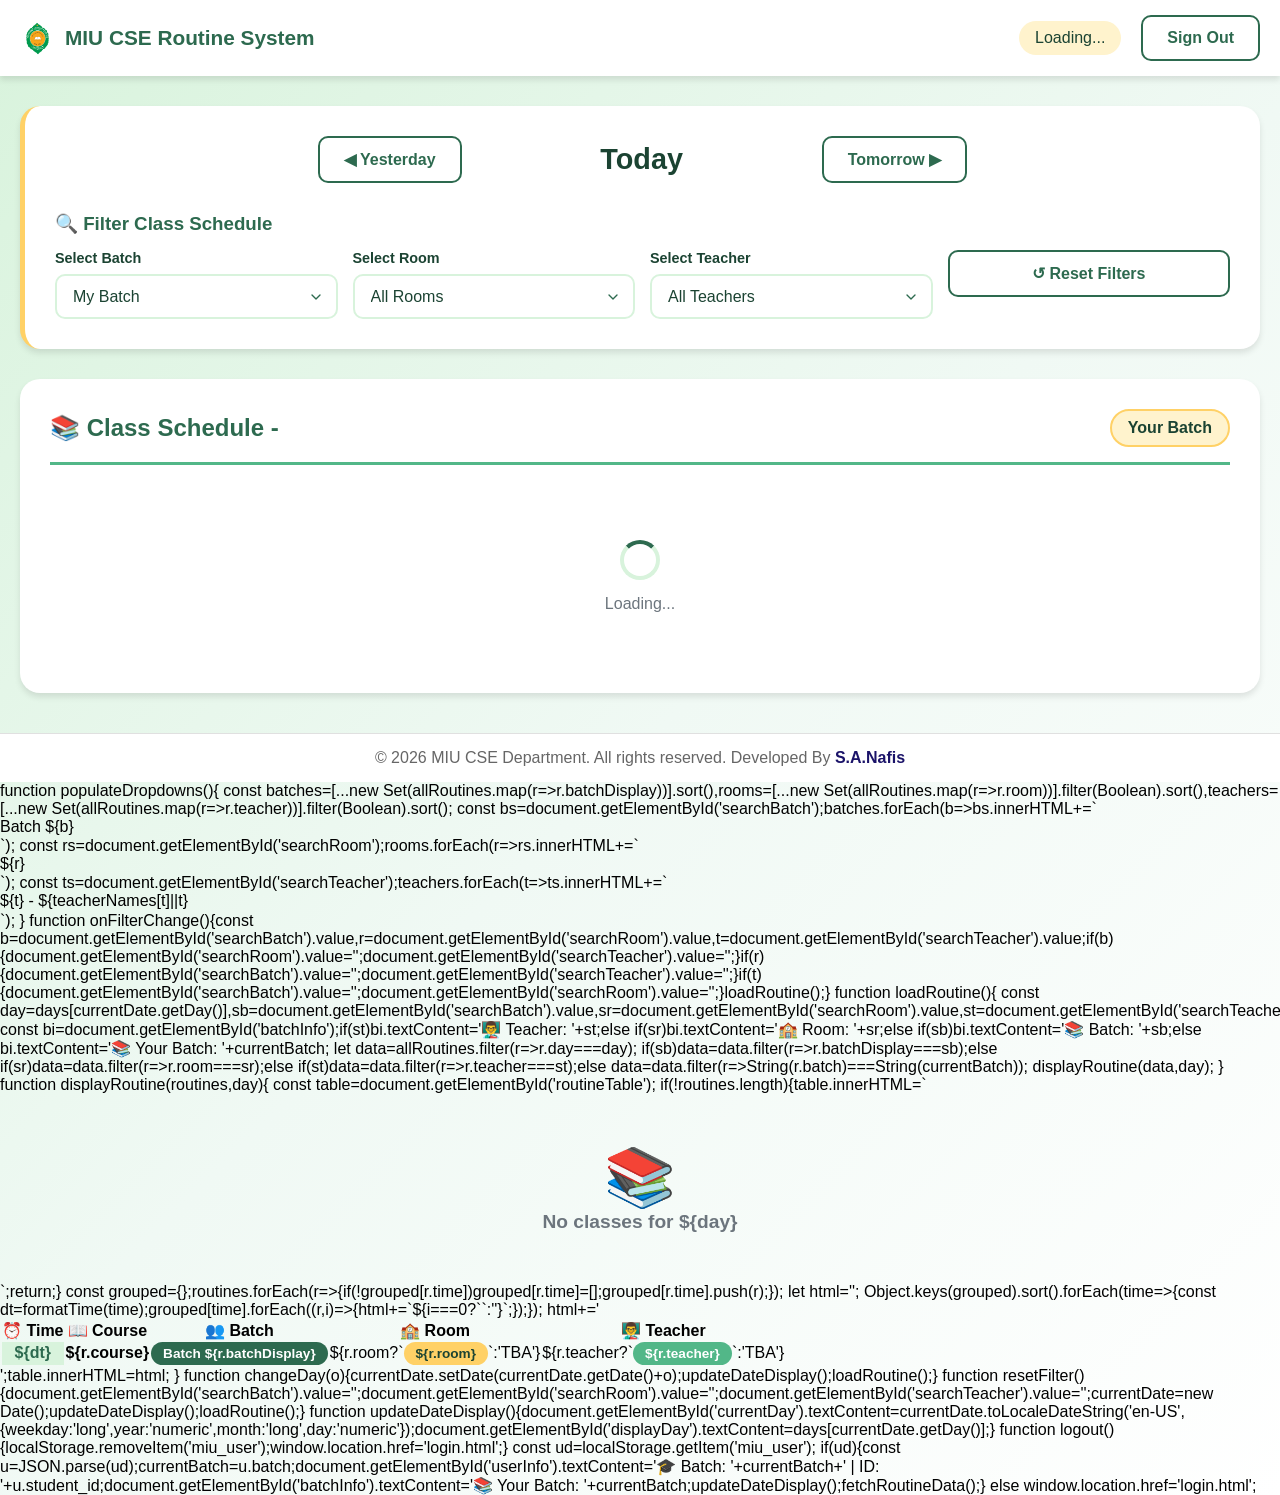
==== commit d7b17f31: "fixing the dashboard html file" ====
--- a/dashboard.html
+++ b/dashboard.html
@@ -95,6 +95,103 @@
 
         async function fetchRoutineData(){
             try{const r=await fetch(SHEET_CSV_URL),csv=await r.text();allRoutines=parseCSV(csv);console.log('Loaded',allRoutines.length,'routines');populateDropdowns();loadRoutine();}catch(e){console.error(e);}
+        }<!DOCTYPE html>
+<html lang="en">
+<head>
+    <meta charset="UTF-8">
+    <meta name="viewport" content="width=device-width, initial-scale=1.0">
+    <title>Dashboard - MIU Routine System</title>
+    <link rel="icon" type="image/png" href="images/manarat.png">
+    <link rel="stylesheet" href="css/style.css">
+</head>
+<body>
+    <nav class="navbar">
+        <div class="nav-container">
+            <div class="nav-brand"><img src="images/manarat.png" alt="Manarat" class="section-icon-sm"> MIU CSE Routine System</div>
+            <div class="nav-user"><span id="userInfo">Loading...</span><button onclick="logout()" class="btn btn-outline">Sign Out</button></div>
+        </div>
+    </nav>
+
+    <div class="dashboard-container">
+        <div class="search-section">
+            <div class="date-navigator">
+                <button onclick="changeDay(-1)" class="btn btn-outline">◀ Yesterday</button>
+                <h2 id="currentDay">Today</h2>
+                <button onclick="changeDay(1)" class="btn btn-outline">Tomorrow ▶</button>
+            </div>
+            <div class="filter-section">
+                <h3 style="margin-bottom:15px;color:#2d6a4f;">🔍 Filter Class Schedule</h3>
+                <div class="search-boxes">
+                    <div class="search-box"><label>Select Batch</label><select id="searchBatch" onchange="onFilterChange()"><option value="">My Batch</option></select></div>
+                    <div class="search-box"><label>Select Room</label><select id="searchRoom" onchange="onFilterChange()"><option value="">All Rooms</option></select></div>
+                    <div class="search-box"><label>Select Teacher</label><select id="searchTeacher" onchange="onFilterChange()"><option value="">All Teachers</option></select></div>
+                    <button onclick="resetFilter()" class="btn btn-outline">↺ Reset Filters</button>
+                </div>
+            </div>
+        </div>
+
+        <div class="routine-display">
+            <div class="routine-header"><h3>📚 Class Schedule - <span id="displayDay"></span></h3><span id="batchInfo">Your Batch</span></div>
+            <div id="routineTable" class="routine-table"><div class="loading"><div class="spinner"></div><p>Loading...</p></div></div>
+        </div>
+    </div>
+
+    <footer class="footer"><p>&copy; 2026 MIU CSE Department. All rights reserved. Developed By <a href="https://nafissiddiky2.github.io/Portfolio/">S.A.Nafis</a></p></footer>
+
+    <script>
+        const SHEET_CSV_URL='https://docs.google.com/spreadsheets/d/1pH0ZzPfwNNvvFpDR8N7eDtqeXKd1KcDKNRz4ca42T9U/export?format=csv&gid=350123385';
+        const teacherNames={DMR:'Prof. Dr. Mizanur Rahman',DRA:'Prof. Dr. Ramit Azad',MRI:'Mohammad Rafiqul Islam',TA:'Tanvir Ahmed',ZH:'Zahurul Haque',SSM:'Shreshtha Sayantika Maitra',JF:'Jannatul Ferdaous',NET:'Noor Easrib Tiba',SA:'Soaib Abdullah',HR:'Hasibul Rupok',MH:'Maoyejatun Hasana',MMU:'Mohammad Monzu Uddin',DAKA:'Dr. Mohammad Abul Kalam Azad',DSS:'Dr. Sabiha Sultana',MT:'Md. Toha',AAA:'Ahmad Abdullah Arman',BT:'Bushra Tasnim',DMMS:'Dr. Mohammad Mohiuddin Sarker',SH:'Md Shakil Hossain',ZI:'Md. Zahidul Islam',MMM:'Mohammed Mohaimen',JH:'Jayed Hasan Rakib',MAS:'MD. Adam Shafiullah',TK:'Tahsin Kabir',DHR:'Dr. Hafizur Rahman',MAI:'Muhammad Asadul Islam',LJ:'Ms. Liza Jourder'};
+        let currentDate=new Date(),currentBatch='',allRoutines=[];
+        const days=['Sunday','Monday','Tuesday','Wednesday','Thursday','Friday','Saturday'];
+
+        function formatTime(t){const h=parseInt(t.split(':')[0]);return t+' '+(h>=9&&h<=11?'AM':'PM');}
+
+        function parseCSV(csv){
+            const lines=csv.split('\n'),routines=[],dayMap={sat:'Saturday',sun:'Sunday',mon:'Monday',tue:'Tuesday',wed:'Wednesday',thu:'Thursday',fri:'Friday'},timeSlots=[];
+            let currentDay='';
+            for(let i=0;i<lines.length;i++){
+                const line=lines[i].trim();if(!line)continue;
+                const cells=[];let c='',q=false;
+                for(let j=0;j<line.length;j++){if(line[j]==='"')q=!q;else if(line[j]===','&&!q){cells.push(c.trim());c='';}else c+=line[j];}
+                cells.push(c.trim());
+                const first=cells[0].toLowerCase().trim();
+                if(first==='abbreviation')break;
+                if(first.startsWith('..........')||first.includes('jannatul'))break;
+                if(cells[0]==='Day'&&cells[1]==='Room'){for(let k=2;k<cells.length;k++){if(cells[k]&&cells[k].includes(':'))timeSlots.push(cells[k]);}continue;}
+                if(first.includes('manarat')||first.includes('class routine')||first.includes('updated on'))continue;
+                if(dayMap[first]){currentDay=dayMap[first];continue;}
+                if(currentDay&&cells.length>=3&&cells[1]&&timeSlots.length>0){
+                    const room=cells[1];
+                    for(let j=2;j<cells.length&&j-2<timeSlots.length;j++){
+                        const data=cells[j]?.trim();if(!data)continue;
+                        let clean=data;
+                        // Remove outer parentheses
+                        clean=clean.replace(/^\(/,'').replace(/\)$/,'');
+                        // FIX: Insert / between ) and course: "(65+64+63) GED3101" → "(65+64+63)/GED3101"
+                        clean=clean.replace(/\)\s+([A-Z])/g,')/$1');
+                        // Remove all parentheses
+                        clean=clean.replace(/[()]/g,'');
+                        // Split by /
+                        const parts=clean.split('/');
+                        if(parts.length<2)continue;
+                        let batchPart=parts[0].trim(),course='',teacher='';
+                        if(parts.length===2){course=parts[1].trim();}
+                        else if(parts.length===3){course=parts[1].trim();teacher=parts[2].trim();}
+                        else if(parts.length===4){course=parts[1]+'/'+parts[2];teacher=parts[3].trim();}
+                        if(!course)continue;
+                        const tokens=batchPart.split('+').map(t=>t.trim()).filter(Boolean);
+                        for(const token of tokens){
+                            const match=token.match(/^(\d+)(\([FM]\))?/);
+                            if(match)routines.push({day:currentDay,time:timeSlots[j-2],batch:match[1],batchDisplay:match[1]+(match[2]||''),section:match[2]||'',course,room,teacher});
+                        }
+                    }
+                }
+            }
+            return routines;
+        }
+
+        async function fetchRoutineData(){
+            try{const r=await fetch(SHEET_CSV_URL),csv=await r.text();allRoutines=parseCSV(csv);console.log('Loaded',allRoutines.length,'routines');populateDropdowns();loadRoutine();}catch(e){console.error(e);}
         }
 
         function populateDropdowns(){
@@ -134,3 +231,42 @@
     </script>
 </body>
 </html>
+
+
+        function populateDropdowns(){
+            const batches=[...new Set(allRoutines.map(r=>r.batchDisplay))].sort(),rooms=[...new Set(allRoutines.map(r=>r.room))].filter(Boolean).sort(),teachers=[...new Set(allRoutines.map(r=>r.teacher))].filter(Boolean).sort();
+            const bs=document.getElementById('searchBatch');batches.forEach(b=>bs.innerHTML+=`<option value="${b}"> Batch ${b}</option>`);
+            const rs=document.getElementById('searchRoom');rooms.forEach(r=>rs.innerHTML+=`<option value="${r}"> ${r}</option>`);
+            const ts=document.getElementById('searchTeacher');teachers.forEach(t=>ts.innerHTML+=`<option value="${t}"> ${t} - ${teacherNames[t]||t}</option>`);
+        }
+
+        function onFilterChange(){const b=document.getElementById('searchBatch').value,r=document.getElementById('searchRoom').value,t=document.getElementById('searchTeacher').value;if(b){document.getElementById('searchRoom').value='';document.getElementById('searchTeacher').value='';}if(r){document.getElementById('searchBatch').value='';document.getElementById('searchTeacher').value='';}if(t){document.getElementById('searchBatch').value='';document.getElementById('searchRoom').value='';}loadRoutine();}
+
+        function loadRoutine(){
+            const day=days[currentDate.getDay()],sb=document.getElementById('searchBatch').value,sr=document.getElementById('searchRoom').value,st=document.getElementById('searchTeacher').value;
+            const bi=document.getElementById('batchInfo');if(st)bi.textContent='👨‍🏫 Teacher: '+st;else if(sr)bi.textContent='🏫 Room: '+sr;else if(sb)bi.textContent='📚 Batch: '+sb;else bi.textContent='📚 Your Batch: '+currentBatch;
+            let data=allRoutines.filter(r=>r.day===day);
+            if(sb)data=data.filter(r=>r.batchDisplay===sb);else if(sr)data=data.filter(r=>r.room===sr);else if(st)data=data.filter(r=>r.teacher===st);else data=data.filter(r=>String(r.batch)===String(currentBatch));
+            displayRoutine(data,day);
+        }
+
+        function displayRoutine(routines,day){
+            const table=document.getElementById('routineTable');
+            if(!routines.length){table.innerHTML=`<div class="no-data"><p style="font-size:3em;">📚</p><p><strong>No classes for ${day}</strong></p></div>`;return;}
+            const grouped={};routines.forEach(r=>{if(!grouped[r.time])grouped[r.time]=[];grouped[r.time].push(r);});
+            let html='<table><thead><tr><th>⏰ Time</th><th>📖 Course</th><th>👥 Batch</th><th>🏫 Room</th><th>👨‍🏫 Teacher</th></tr></thead><tbody>';
+            Object.keys(grouped).sort().forEach(time=>{const dt=formatTime(time);grouped[time].forEach((r,i)=>{html+=`<tr>${i===0?`<td rowspan="${grouped[time].length}" class="time-cell">${dt}</td>`:''}<td><strong>${r.course}</strong></td><td><span class="batch-badge">Batch ${r.batchDisplay}</span></td><td>${r.room?`<span class="room-badge">${r.room}</span>`:'TBA'}</td><td>${r.teacher?`<span class="teacher-badge">${r.teacher}</span>`:'TBA'}</td></tr>`;});});
+            html+='</tbody></table>';table.innerHTML=html;
+        }
+
+        function changeDay(o){currentDate.setDate(currentDate.getDate()+o);updateDateDisplay();loadRoutine();}
+        function resetFilter(){document.getElementById('searchBatch').value='';document.getElementById('searchRoom').value='';document.getElementById('searchTeacher').value='';currentDate=new Date();updateDateDisplay();loadRoutine();}
+        function updateDateDisplay(){document.getElementById('currentDay').textContent=currentDate.toLocaleDateString('en-US',{weekday:'long',year:'numeric',month:'long',day:'numeric'});document.getElementById('displayDay').textContent=days[currentDate.getDay()];}
+        function logout(){localStorage.removeItem('miu_user');window.location.href='login.html';}
+
+        const ud=localStorage.getItem('miu_user');
+        if(ud){const u=JSON.parse(ud);currentBatch=u.batch;document.getElementById('userInfo').textContent='🎓 Batch: '+currentBatch+' | ID: '+u.student_id;document.getElementById('batchInfo').textContent='📚 Your Batch: '+currentBatch;updateDateDisplay();fetchRoutineData();}
+        else window.location.href='login.html';
+    </script>
+</body>
+</html>
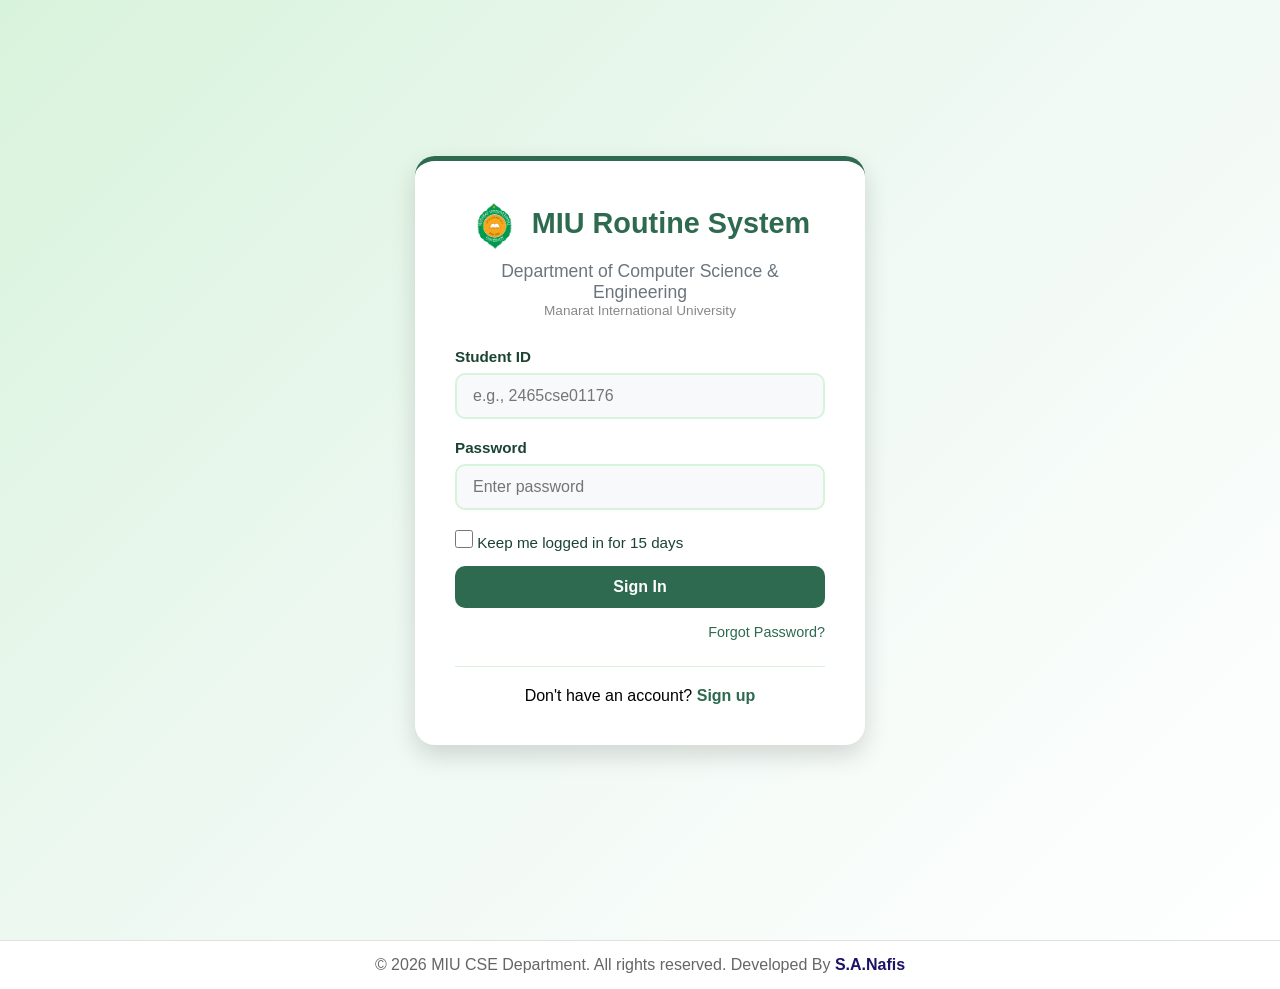
==== commit 23641d5f: "fixing dashboard.html" ====
--- a/dashboard.html
+++ b/dashboard.html
@@ -1,101 +1,4 @@
 <!DOCTYPE html>
-<html lang="en">
-<head>
-    <meta charset="UTF-8">
-    <meta name="viewport" content="width=device-width, initial-scale=1.0">
-    <title>Dashboard - MIU Routine System</title>
-    <link rel="icon" type="image/png" href="images/manarat.png">
-    <link rel="stylesheet" href="css/style.css">
-</head>
-<body>
-    <nav class="navbar">
-        <div class="nav-container">
-            <div class="nav-brand"><img src="images/manarat.png" alt="Manarat" class="section-icon-sm"> MIU CSE Routine System</div>
-            <div class="nav-user"><span id="userInfo">Loading...</span><button onclick="logout()" class="btn btn-outline">Sign Out</button></div>
-        </div>
-    </nav>
-
-    <div class="dashboard-container">
-        <div class="search-section">
-            <div class="date-navigator">
-                <button onclick="changeDay(-1)" class="btn btn-outline">◀ Yesterday</button>
-                <h2 id="currentDay">Today</h2>
-                <button onclick="changeDay(1)" class="btn btn-outline">Tomorrow ▶</button>
-            </div>
-            <div class="filter-section">
-                <h3 style="margin-bottom:15px;color:#2d6a4f;">🔍 Filter Class Schedule</h3>
-                <div class="search-boxes">
-                    <div class="search-box"><label>Select Batch</label><select id="searchBatch" onchange="onFilterChange()"><option value="">My Batch</option></select></div>
-                    <div class="search-box"><label>Select Room</label><select id="searchRoom" onchange="onFilterChange()"><option value="">All Rooms</option></select></div>
-                    <div class="search-box"><label>Select Teacher</label><select id="searchTeacher" onchange="onFilterChange()"><option value="">All Teachers</option></select></div>
-                    <button onclick="resetFilter()" class="btn btn-outline">↺ Reset Filters</button>
-                </div>
-            </div>
-        </div>
-
-        <div class="routine-display">
-            <div class="routine-header"><h3>📚 Class Schedule - <span id="displayDay"></span></h3><span id="batchInfo">Your Batch</span></div>
-            <div id="routineTable" class="routine-table"><div class="loading"><div class="spinner"></div><p>Loading...</p></div></div>
-        </div>
-    </div>
-
-    <footer class="footer"><p>&copy; 2026 MIU CSE Department. All rights reserved. Developed By <a href="https://nafissiddiky2.github.io/Portfolio/">S.A.Nafis</a></p></footer>
-
-    <script>
-        const SHEET_CSV_URL='https://docs.google.com/spreadsheets/d/1pH0ZzPfwNNvvFpDR8N7eDtqeXKd1KcDKNRz4ca42T9U/export?format=csv&gid=350123385';
-        const teacherNames={DMR:'Prof. Dr. Mizanur Rahman',DRA:'Prof. Dr. Ramit Azad',MRI:'Mohammad Rafiqul Islam',TA:'Tanvir Ahmed',ZH:'Zahurul Haque',SSM:'Shreshtha Sayantika Maitra',JF:'Jannatul Ferdaous',NET:'Noor Easrib Tiba',SA:'Soaib Abdullah',HR:'Hasibul Rupok',MH:'Maoyejatun Hasana',MMU:'Mohammad Monzu Uddin',DAKA:'Dr. Mohammad Abul Kalam Azad',DSS:'Dr. Sabiha Sultana',MT:'Md. Toha',AAA:'Ahmad Abdullah Arman',BT:'Bushra Tasnim',DMMS:'Dr. Mohammad Mohiuddin Sarker',SH:'Md Shakil Hossain',ZI:'Md. Zahidul Islam',MMM:'Mohammed Mohaimen',JH:'Jayed Hasan Rakib',MAS:'MD. Adam Shafiullah',TK:'Tahsin Kabir',DHR:'Dr. Hafizur Rahman',MAI:'Muhammad Asadul Islam',LJ:'Ms. Liza Jourder'};
-        let currentDate=new Date(),currentBatch='',allRoutines=[];
-        const days=['Sunday','Monday','Tuesday','Wednesday','Thursday','Friday','Saturday'];
-
-        function formatTime(t){const h=parseInt(t.split(':')[0]);return t+' '+(h>=9&&h<=11?'AM':'PM');}
-
-        function parseCSV(csv){
-            const lines=csv.split('\n'),routines=[],dayMap={sat:'Saturday',sun:'Sunday',mon:'Monday',tue:'Tuesday',wed:'Wednesday',thu:'Thursday',fri:'Friday'},timeSlots=[];
-            let currentDay='';
-            for(let i=0;i<lines.length;i++){
-                const line=lines[i].trim();if(!line)continue;
-                const cells=[];let c='',q=false;
-                for(let j=0;j<line.length;j++){if(line[j]==='"')q=!q;else if(line[j]===','&&!q){cells.push(c.trim());c='';}else c+=line[j];}
-                cells.push(c.trim());
-                const first=cells[0].toLowerCase().trim();
-                if(first==='abbreviation')break;
-                if(first.startsWith('..........')||first.includes('jannatul'))break;
-                if(cells[0]==='Day'&&cells[1]==='Room'){for(let k=2;k<cells.length;k++){if(cells[k]&&cells[k].includes(':'))timeSlots.push(cells[k]);}continue;}
-                if(first.includes('manarat')||first.includes('class routine')||first.includes('updated on'))continue;
-                if(dayMap[first]){currentDay=dayMap[first];continue;}
-                if(currentDay&&cells.length>=3&&cells[1]&&timeSlots.length>0){
-                    const room=cells[1];
-                    for(let j=2;j<cells.length&&j-2<timeSlots.length;j++){
-                        const data=cells[j]?.trim();if(!data)continue;
-                        let clean=data;
-                        // Remove outer parentheses
-                        clean=clean.replace(/^\(/,'').replace(/\)$/,'');
-                        // FIX: Insert / between ) and course: "(65+64+63) GED3101" → "(65+64+63)/GED3101"
-                        clean=clean.replace(/\)\s+([A-Z])/g,')/$1');
-                        // Remove all parentheses
-                        clean=clean.replace(/[()]/g,'');
-                        // Split by /
-                        const parts=clean.split('/');
-                        if(parts.length<2)continue;
-                        let batchPart=parts[0].trim(),course='',teacher='';
-                        if(parts.length===2){course=parts[1].trim();}
-                        else if(parts.length===3){course=parts[1].trim();teacher=parts[2].trim();}
-                        else if(parts.length===4){course=parts[1]+'/'+parts[2];teacher=parts[3].trim();}
-                        if(!course)continue;
-                        const tokens=batchPart.split('+').map(t=>t.trim()).filter(Boolean);
-                        for(const token of tokens){
-                            const match=token.match(/^(\d+)(\([FM]\))?/);
-                            if(match)routines.push({day:currentDay,time:timeSlots[j-2],batch:match[1],batchDisplay:match[1]+(match[2]||''),section:match[2]||'',course,room,teacher});
-                        }
-                    }
-                }
-            }
-            return routines;
-        }
-
-        async function fetchRoutineData(){
-            try{const r=await fetch(SHEET_CSV_URL),csv=await r.text();allRoutines=parseCSV(csv);console.log('Loaded',allRoutines.length,'routines');populateDropdowns();loadRoutine();}catch(e){console.error(e);}
-        }<!DOCTYPE html>
 <html lang="en">
 <head>
     <meta charset="UTF-8">
@@ -231,42 +134,3 @@
     </script>
 </body>
 </html>
-
-
-        function populateDropdowns(){
-            const batches=[...new Set(allRoutines.map(r=>r.batchDisplay))].sort(),rooms=[...new Set(allRoutines.map(r=>r.room))].filter(Boolean).sort(),teachers=[...new Set(allRoutines.map(r=>r.teacher))].filter(Boolean).sort();
-            const bs=document.getElementById('searchBatch');batches.forEach(b=>bs.innerHTML+=`<option value="${b}"> Batch ${b}</option>`);
-            const rs=document.getElementById('searchRoom');rooms.forEach(r=>rs.innerHTML+=`<option value="${r}"> ${r}</option>`);
-            const ts=document.getElementById('searchTeacher');teachers.forEach(t=>ts.innerHTML+=`<option value="${t}"> ${t} - ${teacherNames[t]||t}</option>`);
-        }
-
-        function onFilterChange(){const b=document.getElementById('searchBatch').value,r=document.getElementById('searchRoom').value,t=document.getElementById('searchTeacher').value;if(b){document.getElementById('searchRoom').value='';document.getElementById('searchTeacher').value='';}if(r){document.getElementById('searchBatch').value='';document.getElementById('searchTeacher').value='';}if(t){document.getElementById('searchBatch').value='';document.getElementById('searchRoom').value='';}loadRoutine();}
-
-        function loadRoutine(){
-            const day=days[currentDate.getDay()],sb=document.getElementById('searchBatch').value,sr=document.getElementById('searchRoom').value,st=document.getElementById('searchTeacher').value;
-            const bi=document.getElementById('batchInfo');if(st)bi.textContent='👨‍🏫 Teacher: '+st;else if(sr)bi.textContent='🏫 Room: '+sr;else if(sb)bi.textContent='📚 Batch: '+sb;else bi.textContent='📚 Your Batch: '+currentBatch;
-            let data=allRoutines.filter(r=>r.day===day);
-            if(sb)data=data.filter(r=>r.batchDisplay===sb);else if(sr)data=data.filter(r=>r.room===sr);else if(st)data=data.filter(r=>r.teacher===st);else data=data.filter(r=>String(r.batch)===String(currentBatch));
-            displayRoutine(data,day);
-        }
-
-        function displayRoutine(routines,day){
-            const table=document.getElementById('routineTable');
-            if(!routines.length){table.innerHTML=`<div class="no-data"><p style="font-size:3em;">📚</p><p><strong>No classes for ${day}</strong></p></div>`;return;}
-            const grouped={};routines.forEach(r=>{if(!grouped[r.time])grouped[r.time]=[];grouped[r.time].push(r);});
-            let html='<table><thead><tr><th>⏰ Time</th><th>📖 Course</th><th>👥 Batch</th><th>🏫 Room</th><th>👨‍🏫 Teacher</th></tr></thead><tbody>';
-            Object.keys(grouped).sort().forEach(time=>{const dt=formatTime(time);grouped[time].forEach((r,i)=>{html+=`<tr>${i===0?`<td rowspan="${grouped[time].length}" class="time-cell">${dt}</td>`:''}<td><strong>${r.course}</strong></td><td><span class="batch-badge">Batch ${r.batchDisplay}</span></td><td>${r.room?`<span class="room-badge">${r.room}</span>`:'TBA'}</td><td>${r.teacher?`<span class="teacher-badge">${r.teacher}</span>`:'TBA'}</td></tr>`;});});
-            html+='</tbody></table>';table.innerHTML=html;
-        }
-
-        function changeDay(o){currentDate.setDate(currentDate.getDate()+o);updateDateDisplay();loadRoutine();}
-        function resetFilter(){document.getElementById('searchBatch').value='';document.getElementById('searchRoom').value='';document.getElementById('searchTeacher').value='';currentDate=new Date();updateDateDisplay();loadRoutine();}
-        function updateDateDisplay(){document.getElementById('currentDay').textContent=currentDate.toLocaleDateString('en-US',{weekday:'long',year:'numeric',month:'long',day:'numeric'});document.getElementById('displayDay').textContent=days[currentDate.getDay()];}
-        function logout(){localStorage.removeItem('miu_user');window.location.href='login.html';}
-
-        const ud=localStorage.getItem('miu_user');
-        if(ud){const u=JSON.parse(ud);currentBatch=u.batch;document.getElementById('userInfo').textContent='🎓 Batch: '+currentBatch+' | ID: '+u.student_id;document.getElementById('batchInfo').textContent='📚 Your Batch: '+currentBatch;updateDateDisplay();fetchRoutineData();}
-        else window.location.href='login.html';
-    </script>
-</body>
-</html>
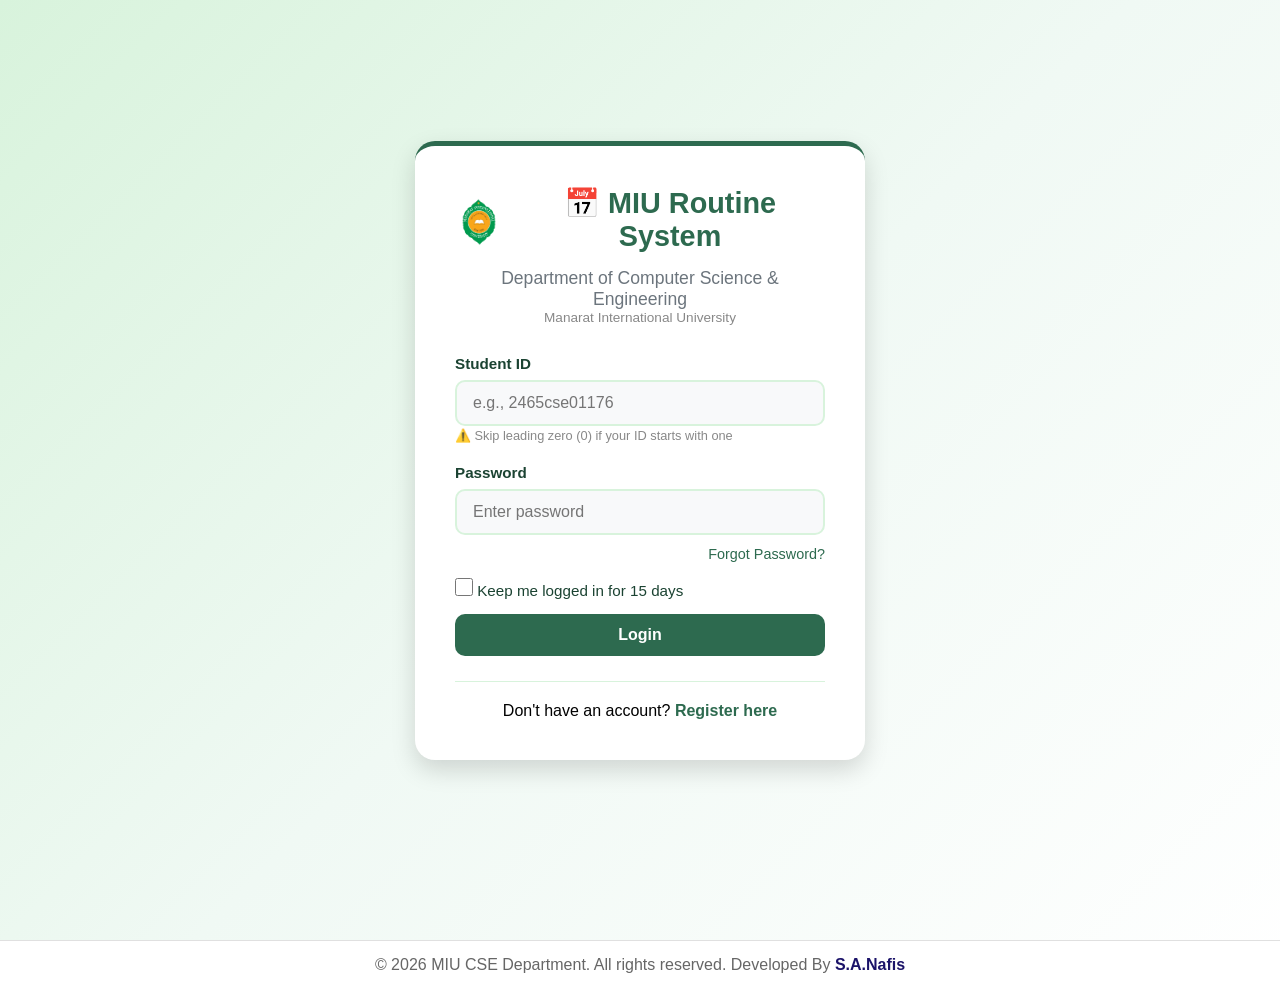
==== commit fc3e9527: "updating id formate" ====
--- a/dashboard.html
+++ b/dashboard.html
@@ -14,7 +14,6 @@
             <div class="nav-user"><span id="userInfo">Loading...</span><button onclick="logout()" class="btn btn-outline">Sign Out</button></div>
         </div>
     </nav>
-
     <div class="dashboard-container">
         <div class="search-section">
             <div class="date-navigator">
@@ -32,19 +31,17 @@
                 </div>
             </div>
         </div>
-
         <div class="routine-display">
             <div class="routine-header"><h3>📚 Class Schedule - <span id="displayDay"></span></h3><span id="batchInfo">Your Batch</span></div>
-            <div id="routineTable" class="routine-table"><div class="loading"><div class="spinner"></div><p>Loading...</p></div></div>
+            <div id="routineTable" class="routine-table"><div class="loading"><div class="spinner"></div><p>Loading routine data...</p></div></div>
         </div>
     </div>
-
     <footer class="footer"><p>&copy; 2026 MIU CSE Department. All rights reserved. Developed By <a href="https://nafissiddiky2.github.io/Portfolio/">S.A.Nafis</a></p></footer>
 
     <script>
-        const SHEET_CSV_URL='https://docs.google.com/spreadsheets/d/1pH0ZzPfwNNvvFpDR8N7eDtqeXKd1KcDKNRz4ca42T9U/export?format=csv&gid=350123385';
-        const teacherNames={DMR:'Prof. Dr. Mizanur Rahman',DRA:'Prof. Dr. Ramit Azad',MRI:'Mohammad Rafiqul Islam',TA:'Tanvir Ahmed',ZH:'Zahurul Haque',SSM:'Shreshtha Sayantika Maitra',JF:'Jannatul Ferdaous',NET:'Noor Easrib Tiba',SA:'Soaib Abdullah',HR:'Hasibul Rupok',MH:'Maoyejatun Hasana',MMU:'Mohammad Monzu Uddin',DAKA:'Dr. Mohammad Abul Kalam Azad',DSS:'Dr. Sabiha Sultana',MT:'Md. Toha',AAA:'Ahmad Abdullah Arman',BT:'Bushra Tasnim',DMMS:'Dr. Mohammad Mohiuddin Sarker',SH:'Md Shakil Hossain',ZI:'Md. Zahidul Islam',MMM:'Mohammed Mohaimen',JH:'Jayed Hasan Rakib',MAS:'MD. Adam Shafiullah',TK:'Tahsin Kabir',DHR:'Dr. Hafizur Rahman',MAI:'Muhammad Asadul Islam',LJ:'Ms. Liza Jourder'};
-        let currentDate=new Date(),currentBatch='',allRoutines=[];
+        const SHEET_CSV_URL = 'https://docs.google.com/spreadsheets/d/1pH0ZzPfwNNvvFpDR8N7eDtqeXKd1KcDKNRz4ca42T9U/export?format=csv&gid=350123385';
+        const teacherNames = {'DMR':'Prof. Dr. Mizanur Rahman','DRA':'Prof. Dr. Ramit Azad','MRI':'Mohammad Rafiqul Islam','TA':'Tanvir Ahmed','ZH':'Zahurul Haque','SSM':'Shreshtha Sayantika Maitra','JF':'Jannatul Ferdaous','NET':'Noor Easrib Tiba','SA':'Soaib Abdullah','HR':'Hasibul Rupok','MH':'Maoyejatun Hasana','MMU':'Mohammad Monzu Uddin','DAKA':'Dr. Mohammad Abul Kalam Azad','DSS':'Dr. Sabiha Sultana','MT':'Md. Toha','AAA':'Ahmad Abdullah Arman','BT':'Bushra Tasnim','DMMS':'Dr. Mohammad Mohiuddin Sarker','SH':'Md Shakil Hossain','ZI':'Md. Zahidul Islam','MMM':'Mohammed Mohaimen','JH':'Jayed Hasan Rakib','MAS':'MD. Adam Shafiullah','TK':'Tahsin Kabir','DHR':'Dr. Hafizur Rahman','MAI':'Muhammad Asadul Islam','LJ':'Ms. Liza Jourder'};
+        let currentDate=new Date(),currentBatch='',currentBatchDisplay='',allRoutines=[];
         const days=['Sunday','Monday','Tuesday','Wednesday','Thursday','Friday','Saturday'];
 
         function formatTime(t){const h=parseInt(t.split(':')[0]);return t+' '+(h>=9&&h<=11?'AM':'PM');}
@@ -67,16 +64,12 @@
                     const room=cells[1];
                     for(let j=2;j<cells.length&&j-2<timeSlots.length;j++){
                         const data=cells[j]?.trim();if(!data)continue;
+                        // FIXED: Don't remove inner parentheses - keep (F) and (M)
                         let clean=data;
-                        // Remove outer parentheses
-                        clean=clean.replace(/^\(/,'').replace(/\)$/,'');
-                        // FIX: Insert / between ) and course: "(65+64+63) GED3101" → "(65+64+63)/GED3101"
-                        clean=clean.replace(/\)\s+([A-Z])/g,')/$1');
-                        // Remove all parentheses
-                        clean=clean.replace(/[()]/g,'');
-                        // Split by /
-                        const parts=clean.split('/');
-                        if(parts.length<2)continue;
+                        clean=clean.replace(/^\(/,'').replace(/\)$/,'');  // Only outer parentheses
+                        clean=clean.replace(/\)\s+([A-Z])/g,')/$1');      // Insert missing /
+                        // NOTE: We do NOT remove all parentheses anymore!
+                        const parts=clean.split('/');if(parts.length<2)continue;
                         let batchPart=parts[0].trim(),course='',teacher='';
                         if(parts.length===2){course=parts[1].trim();}
                         else if(parts.length===3){course=parts[1].trim();teacher=parts[2].trim();}
@@ -85,7 +78,9 @@
                         const tokens=batchPart.split('+').map(t=>t.trim()).filter(Boolean);
                         for(const token of tokens){
                             const match=token.match(/^(\d+)(\([FM]\))?/);
-                            if(match)routines.push({day:currentDay,time:timeSlots[j-2],batch:match[1],batchDisplay:match[1]+(match[2]||''),section:match[2]||'',course,room,teacher});
+                            if(match){
+                                routines.push({day:currentDay,time:timeSlots[j-2],batch:match[1],batchDisplay:match[1]+(match[2]||''),section:match[2]||'',course,room,teacher});
+                            }
                         }
                     }
                 }
@@ -93,24 +88,28 @@
             return routines;
         }
 
-        async function fetchRoutineData(){
-            try{const r=await fetch(SHEET_CSV_URL),csv=await r.text();allRoutines=parseCSV(csv);console.log('Loaded',allRoutines.length,'routines');populateDropdowns();loadRoutine();}catch(e){console.error(e);}
-        }
+        async function fetchRoutineData(){try{const r=await fetch(SHEET_CSV_URL),csv=await r.text();allRoutines=parseCSV(csv);console.log('Loaded',allRoutines.length,'routines');populateDropdowns();loadRoutine();}catch(e){console.error(e);}}
 
         function populateDropdowns(){
-            const batches=[...new Set(allRoutines.map(r=>r.batchDisplay))].sort(),rooms=[...new Set(allRoutines.map(r=>r.room))].filter(Boolean).sort(),teachers=[...new Set(allRoutines.map(r=>r.teacher))].filter(Boolean).sort();
-            const bs=document.getElementById('searchBatch');batches.forEach(b=>bs.innerHTML+=`<option value="${b}"> Batch ${b}</option>`);
-            const rs=document.getElementById('searchRoom');rooms.forEach(r=>rs.innerHTML+=`<option value="${r}"> ${r}</option>`);
-            const ts=document.getElementById('searchTeacher');teachers.forEach(t=>ts.innerHTML+=`<option value="${t}"> ${t} - ${teacherNames[t]||t}</option>`);
+            const allBatches=[...new Set(allRoutines.map(r=>r.batchDisplay))].sort();
+            const rooms=[...new Set(allRoutines.map(r=>r.room))].filter(Boolean).sort();
+            const teachers=[...new Set(allRoutines.map(r=>r.teacher))].filter(Boolean).sort();
+            console.log('All batches for dropdown:',allBatches);
+            const bs=document.getElementById('searchBatch');bs.innerHTML='<option value="">My Batch</option>';
+            allBatches.forEach(b=>bs.innerHTML+=`<option value="${b}"> Batch ${b}</option>`);
+            const rs=document.getElementById('searchRoom');rs.innerHTML='<option value="">All Rooms</option>';
+            rooms.forEach(r=>rs.innerHTML+=`<option value="${r}"> ${r}</option>`);
+            const ts=document.getElementById('searchTeacher');ts.innerHTML='<option value="">All Teachers</option>';
+            teachers.forEach(t=>ts.innerHTML+=`<option value="${t}"> ${t} - ${teacherNames[t]||t}</option>`);
         }
 
         function onFilterChange(){const b=document.getElementById('searchBatch').value,r=document.getElementById('searchRoom').value,t=document.getElementById('searchTeacher').value;if(b){document.getElementById('searchRoom').value='';document.getElementById('searchTeacher').value='';}if(r){document.getElementById('searchBatch').value='';document.getElementById('searchTeacher').value='';}if(t){document.getElementById('searchBatch').value='';document.getElementById('searchRoom').value='';}loadRoutine();}
 
         function loadRoutine(){
             const day=days[currentDate.getDay()],sb=document.getElementById('searchBatch').value,sr=document.getElementById('searchRoom').value,st=document.getElementById('searchTeacher').value;
-            const bi=document.getElementById('batchInfo');if(st)bi.textContent='👨‍🏫 Teacher: '+st;else if(sr)bi.textContent='🏫 Room: '+sr;else if(sb)bi.textContent='📚 Batch: '+sb;else bi.textContent='📚 Your Batch: '+currentBatch;
+            const bi=document.getElementById('batchInfo');if(st)bi.textContent='👨‍🏫 Teacher: '+st;else if(sr)bi.textContent='🏫 Room: '+sr;else if(sb)bi.textContent='📚 Batch: '+sb;else bi.textContent='📚 Your Batch: '+currentBatchDisplay;
             let data=allRoutines.filter(r=>r.day===day);
-            if(sb)data=data.filter(r=>r.batchDisplay===sb);else if(sr)data=data.filter(r=>r.room===sr);else if(st)data=data.filter(r=>r.teacher===st);else data=data.filter(r=>String(r.batch)===String(currentBatch));
+            if(sb)data=data.filter(r=>r.batchDisplay===sb);else if(sr)data=data.filter(r=>r.room===sr);else if(st)data=data.filter(r=>r.teacher===st);else data=data.filter(r=>r.batchDisplay===currentBatchDisplay||r.batch===currentBatch);
             displayRoutine(data,day);
         }
 
@@ -129,7 +128,7 @@
         function logout(){localStorage.removeItem('miu_user');window.location.href='login.html';}
 
         const ud=localStorage.getItem('miu_user');
-        if(ud){const u=JSON.parse(ud);currentBatch=u.batch;document.getElementById('userInfo').textContent='🎓 Batch: '+currentBatch+' | ID: '+u.student_id;document.getElementById('batchInfo').textContent='📚 Your Batch: '+currentBatch;updateDateDisplay();fetchRoutineData();}
+        if(ud){const u=JSON.parse(ud);currentBatch=u.batch?String(u.batch).replace(/\([FM]\)/,''):'00';currentBatchDisplay=u.batch||currentBatch;document.getElementById('userInfo').textContent='🎓 Batch: '+currentBatchDisplay+' | ID: '+u.student_id;document.getElementById('batchInfo').textContent='📚 Your Batch: '+currentBatchDisplay;updateDateDisplay();fetchRoutineData();}
         else window.location.href='login.html';
     </script>
 </body>
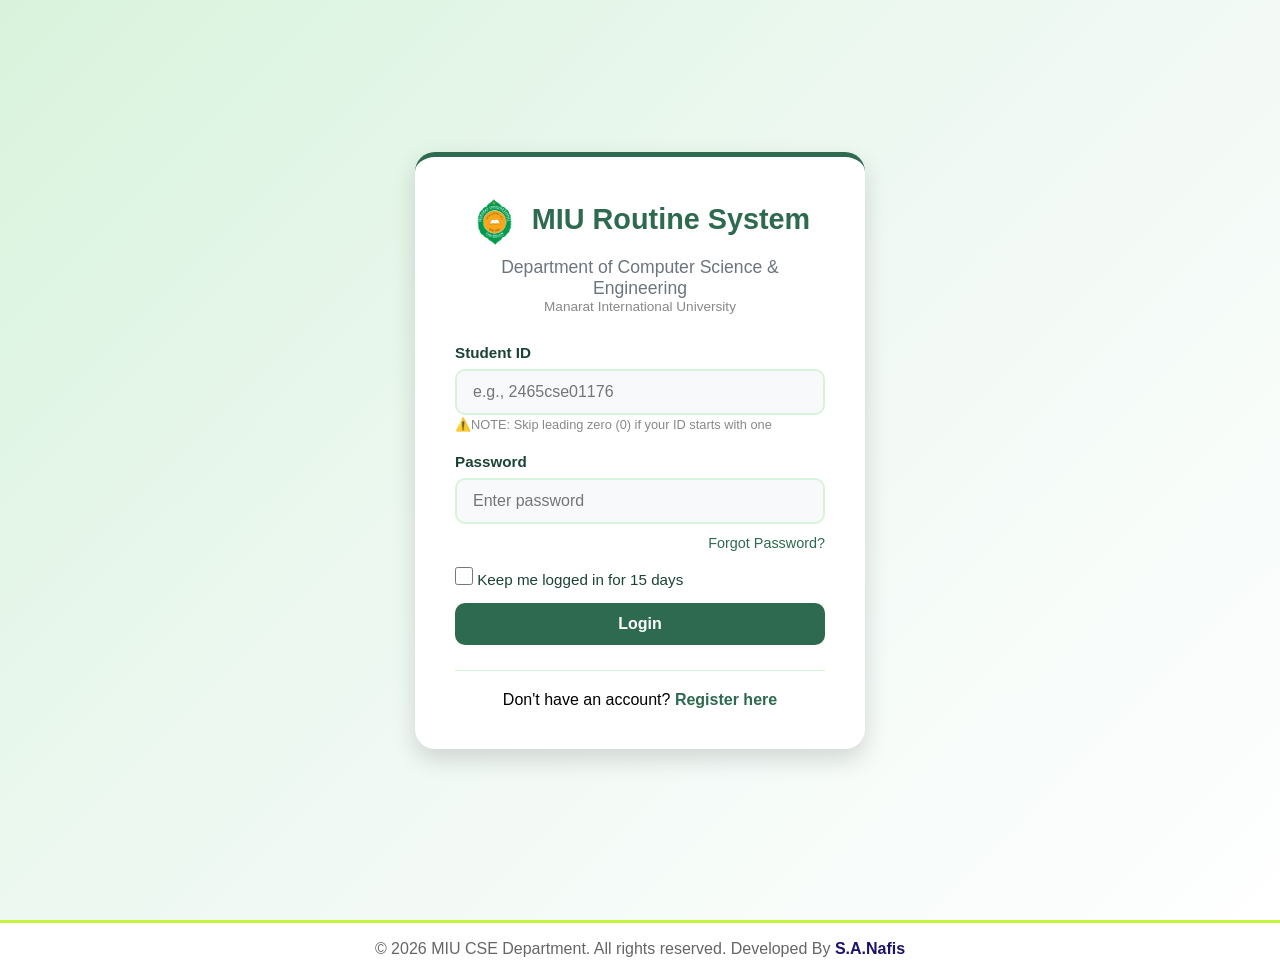
==== commit 121fa211: "updating time serial" ====
--- a/dashboard.html
+++ b/dashboard.html
@@ -39,12 +39,35 @@
     <footer class="footer"><p>&copy; 2026 MIU CSE Department. All rights reserved. Developed By <a href="https://nafissiddiky2.github.io/Portfolio/">S.A.Nafis</a></p></footer>
 
     <script>
-        const SHEET_CSV_URL = 'https://docs.google.com/spreadsheets/d/1pH0ZzPfwNNvvFpDR8N7eDtqeXKd1KcDKNRz4ca42T9U/export?format=csv&gid=350123385';
-        const teacherNames = {'DMR':'Prof. Dr. Mizanur Rahman','DRA':'Prof. Dr. Ramit Azad','MRI':'Mohammad Rafiqul Islam','TA':'Tanvir Ahmed','ZH':'Zahurul Haque','SSM':'Shreshtha Sayantika Maitra','JF':'Jannatul Ferdaous','NET':'Noor Easrib Tiba','SA':'Soaib Abdullah','HR':'Hasibul Rupok','MH':'Maoyejatun Hasana','MMU':'Mohammad Monzu Uddin','DAKA':'Dr. Mohammad Abul Kalam Azad','DSS':'Dr. Sabiha Sultana','MT':'Md. Toha','AAA':'Ahmad Abdullah Arman','BT':'Bushra Tasnim','DMMS':'Dr. Mohammad Mohiuddin Sarker','SH':'Md Shakil Hossain','ZI':'Md. Zahidul Islam','MMM':'Mohammed Mohaimen','JH':'Jayed Hasan Rakib','MAS':'MD. Adam Shafiullah','TK':'Tahsin Kabir','DHR':'Dr. Hafizur Rahman','MAI':'Muhammad Asadul Islam','LJ':'Ms. Liza Jourder'};
+        const SHEET_CSV_URL='https://docs.google.com/spreadsheets/d/e/2PACX-1vQovxGy5N4TVqkJESrtQaaW20hhzqyppbgDKsiZs11fJp7pQoDfnaYjjhG5xcL6wXkijYF4Hi8FO36g/pub?output=csv&gid=350123385';
+        const teacherNames={'DMR':'Prof. Dr. Mizanur Rahman','DRA':'Prof. Dr. Ramit Azad','MRI':'Mohammad Rafiqul Islam','TA':'Tanvir Ahmed','ZH':'Zahurul Haque','SSM':'Shreshtha Sayantika Maitra','JF':'Jannatul Ferdaous','NET':'Noor Easrib Tiba','SA':'Soaib Abdullah','HR':'Hasibul Rupok','MH':'Maoyejatun Hasana','MMU':'Mohammad Monzu Uddin','DAKA':'Dr. Mohammad Abul Kalam Azad','DSS':'Dr. Sabiha Sultana','MT':'Md. Toha','AAA':'Ahmad Abdullah Arman','BT':'Bushra Tasnim','DMMS':'Dr. Mohammad Mohiuddin Sarker','SH':'Md Shakil Hossain','ZI':'Md. Zahidul Islam','MMM':'Mohammed Mohaimen','JH':'Jayed Hasan Rakib','MAS':'MD. Adam Shafiullah','TK':'Tahsin Kabir','DHR':'Dr. Hafizur Rahman','MAI':'Muhammad Asadul Islam','LJ':'Ms. Liza Jourder'};
         let currentDate=new Date(),currentBatch='',currentBatchDisplay='',allRoutines=[];
         const days=['Sunday','Monday','Tuesday','Wednesday','Thursday','Friday','Saturday'];
 
-        function formatTime(t){const h=parseInt(t.split(':')[0]);return t+' '+(h>=9&&h<=11?'AM':'PM');}
+        // Convert 24h time to 12h display: "14:00" → "2:00 PM"
+        function to12Hour(t){
+            const parts=t.trim().split(':');
+            let h=parseInt(parts[0]);
+            const m=parts[1];
+            const ampm=h>=12?'PM':'AM';
+            if(h>12)h-=12;
+            if(h===0)h=12;
+            return h+':'+m+' '+ampm;
+        }
+
+        function formatTime(t){
+            if(!t)return'';
+            const parts=t.split('-');
+            const start=parts[0].trim();
+            const end=parts[1]?parts[1].trim():start;
+            return to12Hour(start)+' - '+to12Hour(end);
+        }
+
+        // Get start minutes for sorting (handles 24h format)
+        function timeToMinutes(t){
+            const start=t.split('-')[0].trim().split(':');
+            return parseInt(start[0])*60+parseInt(start[1]);
+        }
 
         function parseCSV(csv){
             const lines=csv.split('\n'),routines=[],dayMap={sat:'Saturday',sun:'Sunday',mon:'Monday',tue:'Tuesday',wed:'Wednesday',thu:'Thursday',fri:'Friday'},timeSlots=[];
@@ -64,11 +87,7 @@
                     const room=cells[1];
                     for(let j=2;j<cells.length&&j-2<timeSlots.length;j++){
                         const data=cells[j]?.trim();if(!data)continue;
-                        // FIXED: Don't remove inner parentheses - keep (F) and (M)
-                        let clean=data;
-                        clean=clean.replace(/^\(/,'').replace(/\)$/,'');  // Only outer parentheses
-                        clean=clean.replace(/\)\s+([A-Z])/g,')/$1');      // Insert missing /
-                        // NOTE: We do NOT remove all parentheses anymore!
+                        let clean=data.replace(/^\(/,'').replace(/\)$/,'').replace(/\)\s+([A-Z])/g,')/$1');
                         const parts=clean.split('/');if(parts.length<2)continue;
                         let batchPart=parts[0].trim(),course='',teacher='';
                         if(parts.length===2){course=parts[1].trim();}
@@ -78,14 +97,26 @@
                         const tokens=batchPart.split('+').map(t=>t.trim()).filter(Boolean);
                         for(const token of tokens){
                             const match=token.match(/^(\d+)(\([FM]\))?/);
-                            if(match){
-                                routines.push({day:currentDay,time:timeSlots[j-2],batch:match[1],batchDisplay:match[1]+(match[2]||''),section:match[2]||'',course,room,teacher});
-                            }
+                            if(match)routines.push({day:currentDay,time:timeSlots[j-2],startMin:timeToMinutes(timeSlots[j-2]),batch:match[1],batchDisplay:match[1]+(match[2]||''),course,room,teacher});
                         }
                     }
                 }
             }
             return routines;
+        }
+
+        function mergeConsecutive(routines){
+            if(!routines.length)return[];
+            routines.sort((a,b)=>a.startMin-b.startMin);
+            const merged=[];let prev=null;
+            for(const r of routines){
+                if(prev&&prev.course===r.course&&prev.batch===r.batch&&prev.room===r.room&&prev.teacher===r.teacher&&r.startMin===prev.startMin+60){
+                    const pParts=prev.time.split('-'),rParts=r.time.split('-');
+                    prev.time=pParts[0].trim()+' - '+rParts[1].trim();
+                }else{if(prev)merged.push(prev);prev={...r};}
+            }
+            if(prev)merged.push(prev);
+            return merged;
         }
 
         async function fetchRoutineData(){try{const r=await fetch(SHEET_CSV_URL),csv=await r.text();allRoutines=parseCSV(csv);console.log('Loaded',allRoutines.length,'routines');populateDropdowns();loadRoutine();}catch(e){console.error(e);}}
@@ -94,7 +125,6 @@
             const allBatches=[...new Set(allRoutines.map(r=>r.batchDisplay))].sort();
             const rooms=[...new Set(allRoutines.map(r=>r.room))].filter(Boolean).sort();
             const teachers=[...new Set(allRoutines.map(r=>r.teacher))].filter(Boolean).sort();
-            console.log('All batches for dropdown:',allBatches);
             const bs=document.getElementById('searchBatch');bs.innerHTML='<option value="">My Batch</option>';
             allBatches.forEach(b=>bs.innerHTML+=`<option value="${b}"> Batch ${b}</option>`);
             const rs=document.getElementById('searchRoom');rs.innerHTML='<option value="">All Rooms</option>';
@@ -110,15 +140,16 @@
             const bi=document.getElementById('batchInfo');if(st)bi.textContent='👨‍🏫 Teacher: '+st;else if(sr)bi.textContent='🏫 Room: '+sr;else if(sb)bi.textContent='📚 Batch: '+sb;else bi.textContent='📚 Your Batch: '+currentBatchDisplay;
             let data=allRoutines.filter(r=>r.day===day);
             if(sb)data=data.filter(r=>r.batchDisplay===sb);else if(sr)data=data.filter(r=>r.room===sr);else if(st)data=data.filter(r=>r.teacher===st);else data=data.filter(r=>r.batchDisplay===currentBatchDisplay||r.batch===currentBatch);
+            data=mergeConsecutive(data);
+            data.sort((a,b)=>a.startMin-b.startMin);
             displayRoutine(data,day);
         }
 
         function displayRoutine(routines,day){
             const table=document.getElementById('routineTable');
             if(!routines.length){table.innerHTML=`<div class="no-data"><p style="font-size:3em;">📚</p><p><strong>No classes for ${day}</strong></p></div>`;return;}
-            const grouped={};routines.forEach(r=>{if(!grouped[r.time])grouped[r.time]=[];grouped[r.time].push(r);});
             let html='<table><thead><tr><th>⏰ Time</th><th>📖 Course</th><th>👥 Batch</th><th>🏫 Room</th><th>👨‍🏫 Teacher</th></tr></thead><tbody>';
-            Object.keys(grouped).sort().forEach(time=>{const dt=formatTime(time);grouped[time].forEach((r,i)=>{html+=`<tr>${i===0?`<td rowspan="${grouped[time].length}" class="time-cell">${dt}</td>`:''}<td><strong>${r.course}</strong></td><td><span class="batch-badge">Batch ${r.batchDisplay}</span></td><td>${r.room?`<span class="room-badge">${r.room}</span>`:'TBA'}</td><td>${r.teacher?`<span class="teacher-badge">${r.teacher}</span>`:'TBA'}</td></tr>`;});});
+            routines.forEach(r=>{html+=`<tr><td class="time-cell">${formatTime(r.time)}</td><td><strong>${r.course}</strong></td><td><span class="batch-badge">Batch ${r.batchDisplay}</span></td><td>${r.room?`<span class="room-badge">${r.room}</span>`:'TBA'}</td><td>${r.teacher?`<span class="teacher-badge">${r.teacher}</span>`:'TBA'}</td></tr>`;});
             html+='</tbody></table>';table.innerHTML=html;
         }
 
--- a/css/style.css
+++ b/css/style.css
@@ -559,18 +559,22 @@
 }
 
 
-/* Simple Footer */
+/* Simple Footer - Works on all pages */
 .footer {
     background: #ffffff;
     text-align: center;
-    padding: 15px 20px;
-    margin-top: 40px;
-    border-top: 1px solid #e0e0e0;
+    padding: 17px 20px;
+    margin-top: 20px;
+    margin-bottom: 0;
+    border-top: 3px solid #c4f53e;
+    width: 100%;
+    position: relative;
+    bottom: 0;
 }
 
 .footer p {
     margin: 0;
-    font-size: 1.00em;
+    font-size: 1 em;
     color: #666666;
 }
 
